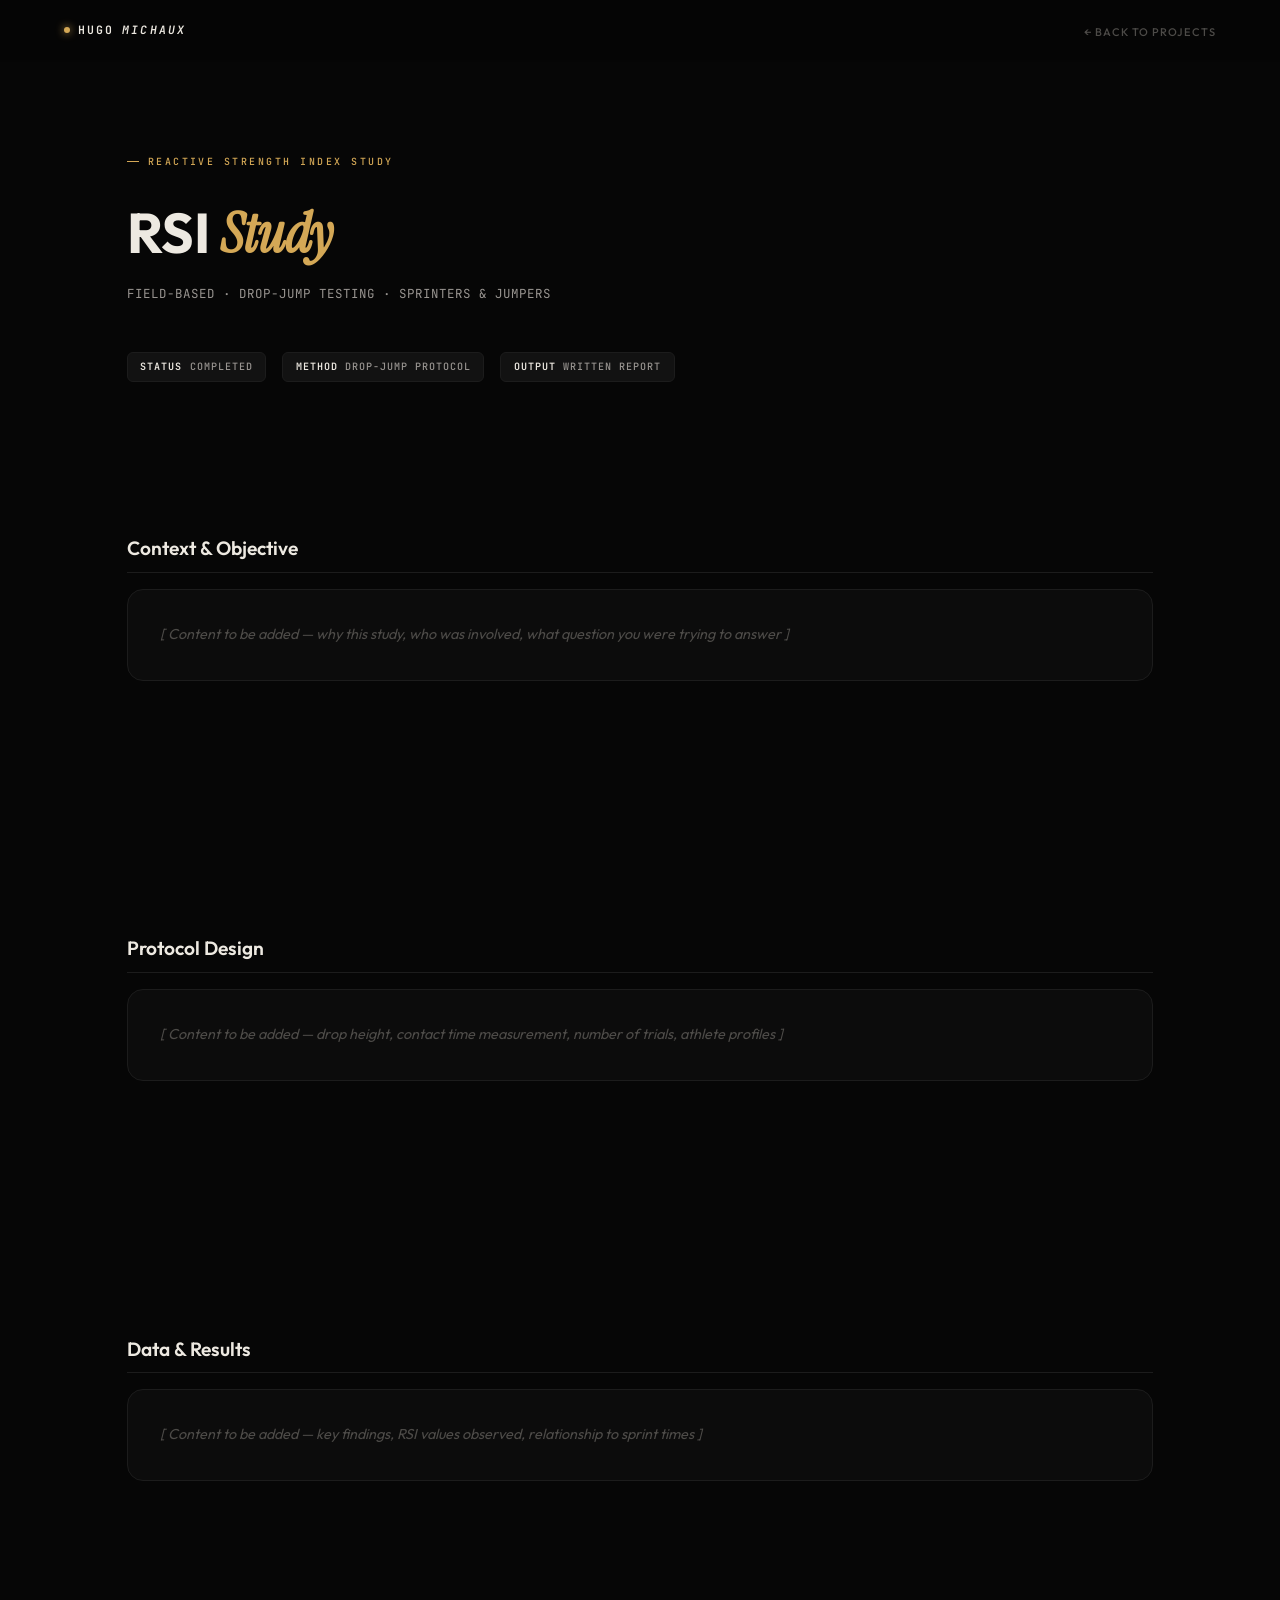
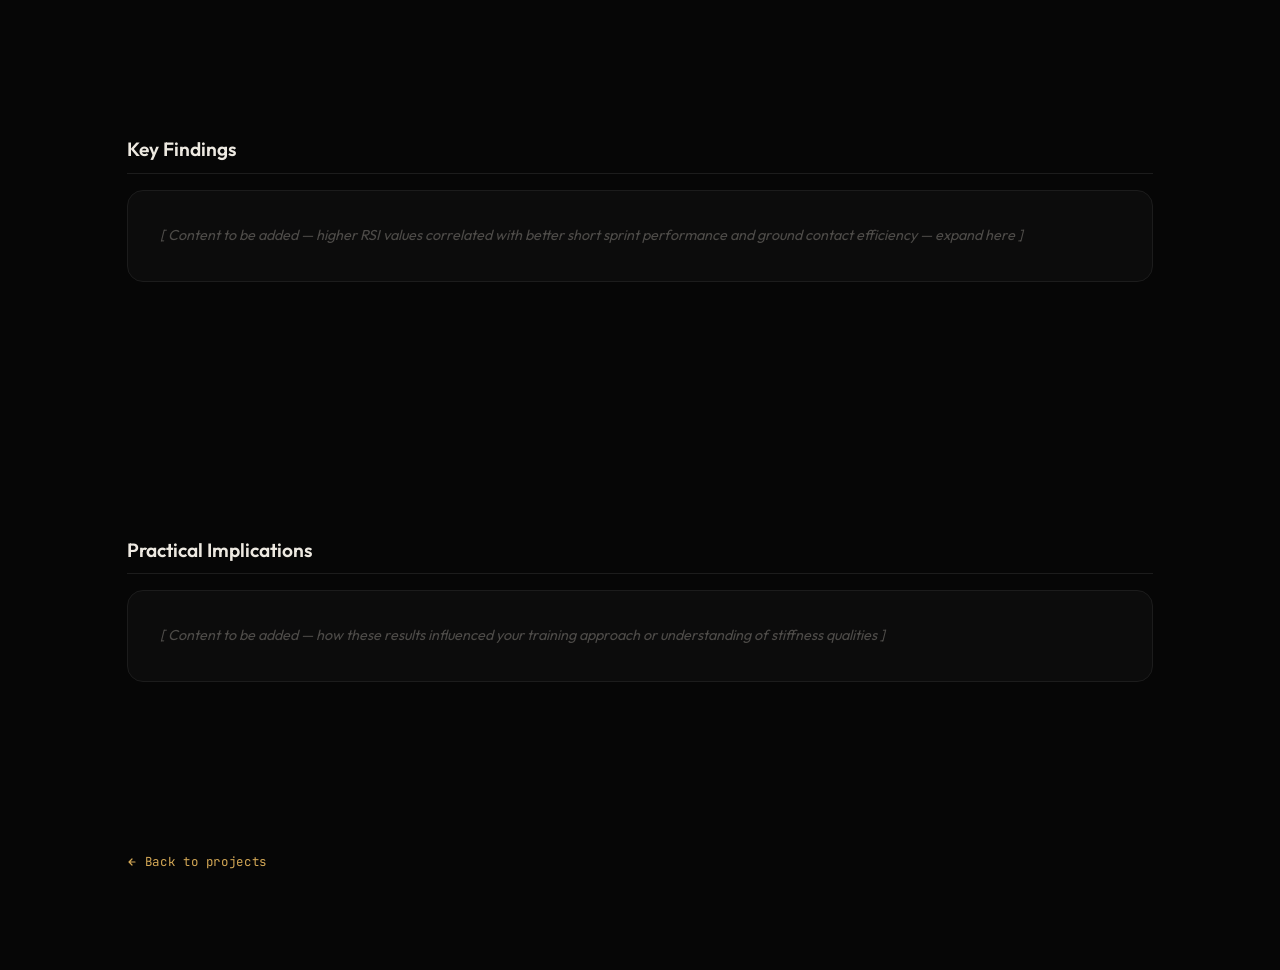
==== project-rsi.html @ 669a466f "Add files via upload" ====
<!DOCTYPE html>
<html lang="en">
<head>
<meta charset="UTF-8"/>
<meta name="viewport" content="width=device-width, initial-scale=1.0"/>
<meta name="description" content="Reactive Strength Index Study — Hugo Michaux. Field-based study of RSI through drop-jump testing across young athletes."/>
<title>Reactive Strength Index Study — Hugo Michaux</title>
<link rel="preconnect" href="https://fonts.googleapis.com"/>
<link rel="preconnect" href="https://fonts.gstatic.com" crossorigin/>
<link href="https://fonts.googleapis.com/css2?family=Outfit:wght@300;400;500;600;700;800&family=JetBrains+Mono:wght@400;500;600&family=Instrument+Serif:ital@0;1&display=swap" rel="stylesheet"/>
<style>
*,*::before,*::after{box-sizing:border-box;margin:0;padding:0}
html{scroll-behavior:smooth}
:root{
  /* Surfaces */
  --bg:#060606;--surface:#0c0c0c;--surface-2:#121212;--surface-3:#181818;
  --border:#1c1c1c;--border-sub:#141414;--border-strong:#262626;
  /* Text */
  --text-1:#ede9e1;--text-2:#989490;--text-3:#4d4b48;--text-4:#2e2d2b;
  /* Signature palette */
  --gold:#d4a856;              /* Primary accent — warmer, more saturated */
  --gold-deep:#b88c3c;          /* Hover / deep */
  --gold-dim:rgba(212,168,86,0.08);
  --gold-border:rgba(212,168,86,0.22);
  --cyan:#5eb8c4;               /* Technical data accent */
  --cyan-dim:rgba(94,184,196,0.09);
  --cyan-border:rgba(94,184,196,0.2);
  /* Tokens */
  --red:#c87070;--green:#8ec87b;
  /* Typography */
  --font-h:'Outfit',system-ui,sans-serif;
  --font-m:'JetBrains Mono','Courier New',monospace;
  --font-s:'Instrument Serif',Georgia,serif;
  /* Radii */
  --r-sm:6px;--r-md:10px;--r-lg:16px;--r-xl:22px;
  --ease:0.22s cubic-bezier(0.4,0,0.2,1);
  --ease-slow:0.4s cubic-bezier(0.4,0,0.2,1);
}
body{background:var(--bg);color:var(--text-1);font-family:var(--font-h);line-height:1.6;overflow-x:hidden;-webkit-font-smoothing:antialiased;text-rendering:optimizeLegibility}
::selection{background:var(--gold-dim);color:var(--gold)}

/* ════════════════════════════════════════
   LOADING OVERLAY — Track lanes progressive fill
   ════════════════════════════════════════ */
#loader{
  position:fixed;inset:0;z-index:10000;background:var(--bg);
  display:grid;place-items:center;
  transition:opacity 0.55s ease,visibility 0.55s ease;
}
#loader.done{opacity:0;visibility:hidden;pointer-events:none}
.ldr-inner{width:min(460px,76vw);text-align:center}
.ldr-brand{
  font-family:var(--font-m);font-size:0.7rem;font-weight:500;
  letter-spacing:0.35em;color:var(--text-3);margin-bottom:2.4rem;
  text-transform:uppercase;
  opacity:0;animation:ldrFadeIn 0.4s 0.1s ease forwards;
}
.ldr-brand em{font-style:normal;color:var(--gold)}
.ldr-lanes{display:flex;flex-direction:column;gap:5px;margin:0 auto;width:100%}
.ldr-lane{
  height:2px;background:var(--surface-2);border-radius:2px;
  position:relative;overflow:hidden;
}
.ldr-lane::after{
  content:'';position:absolute;inset:0;
  background:linear-gradient(90deg,var(--gold-deep) 0%,var(--gold) 60%,var(--cyan) 100%);
  transform:translateX(-100%);
  animation:laneFill 1.55s cubic-bezier(0.22,0.61,0.36,1) forwards;
  box-shadow:0 0 8px rgba(212,168,86,0.35);
}
.ldr-lane:nth-child(1)::after{animation-delay:0ms}
.ldr-lane:nth-child(2)::after{animation-delay:60ms}
.ldr-lane:nth-child(3)::after{animation-delay:120ms}
.ldr-lane:nth-child(4)::after{animation-delay:180ms}
.ldr-lane:nth-child(5)::after{animation-delay:240ms}
.ldr-lane:nth-child(6)::after{animation-delay:300ms}
.ldr-lane:nth-child(7)::after{animation-delay:360ms}
.ldr-lane:nth-child(8)::after{animation-delay:420ms}
@keyframes laneFill{
  0%{transform:translateX(-100%)}
  60%{transform:translateX(-4%)}
  100%{transform:translateX(0)}
}
@keyframes ldrFadeIn{to{opacity:1}}
.ldr-meta{
  display:flex;align-items:center;justify-content:space-between;
  margin-top:1.3rem;font-family:var(--font-m);font-size:0.62rem;
  letter-spacing:0.18em;text-transform:uppercase;color:var(--text-3);
  opacity:0;animation:ldrFadeIn 0.4s 0.25s ease forwards;
}
.ldr-tick{color:var(--gold);font-weight:500}
.ldr-label{display:inline-flex;align-items:center;gap:0.4rem}
.ldr-label::before{content:'';width:4px;height:4px;border-radius:50%;background:var(--cyan);animation:breathe 1.1s ease-in-out infinite}

/* ════════════════════════════════════════
   NAVIGATION
   ════════════════════════════════════════ */
nav{
  position:fixed;top:0;left:0;right:0;z-index:200;height:62px;
  display:flex;align-items:center;justify-content:space-between;
  padding:0 clamp(1rem,5vw,4rem);
  background:rgba(6,6,6,0.78);backdrop-filter:blur(24px) saturate(1.2);
  border-bottom:1px solid transparent;
  transition:border-color var(--ease),background var(--ease);
}
nav.scrolled{border-bottom-color:var(--border);background:rgba(6,6,6,0.92)}
.nav-logo{
  font-family:var(--font-m);font-size:0.72rem;font-weight:600;
  letter-spacing:0.18em;text-transform:uppercase;color:var(--text-1);
  text-decoration:none;display:inline-flex;align-items:center;gap:0.5rem;
}
.nav-logo::before{
  content:'';width:6px;height:6px;border-radius:50%;
  background:var(--gold);box-shadow:0 0 8px var(--gold);
}
.nav-links{display:flex;align-items:center;gap:1.6rem;list-style:none}
.nav-links a{
  font-size:0.69rem;font-weight:500;letter-spacing:0.1em;text-transform:uppercase;
  color:var(--text-3);text-decoration:none;transition:color var(--ease);
  position:relative;padding:0.25rem 0;
}
.nav-links a:hover{color:var(--text-1)}
.nav-links a::after{
  content:'';position:absolute;bottom:0;left:0;right:0;height:1px;
  background:var(--gold);transform:scaleX(0);transform-origin:left;
  transition:transform var(--ease);
}
.nav-links a:hover::after{transform:scaleX(1)}
.nav-cta{
  font-size:0.69rem;font-weight:600;letter-spacing:0.11em;text-transform:uppercase;
  color:var(--gold);border:1px solid var(--gold-border);
  padding:0.42rem 1.05rem;border-radius:var(--r-sm);text-decoration:none;
  transition:background var(--ease),border-color var(--ease),color var(--ease);
  display:inline-flex;align-items:center;gap:0.45rem;
}
.nav-cta:hover{background:var(--gold-dim);border-color:var(--gold);color:var(--gold)}
.nav-cta svg{transition:transform var(--ease)}
.nav-cta:hover svg{transform:translateX(2px)}
.nav-burger{display:none;background:none;border:none;cursor:pointer;color:var(--text-3);padding:0.3rem;line-height:0}

/* ════════════════════════════════════════
   LAYOUT
   ════════════════════════════════════════ */
.wrap{max-width:1180px;margin:0 auto;padding:0 clamp(1.25rem,6vw,5rem)}
section{padding:clamp(4rem,8vw,7.5rem) 0;position:relative}
.s-label{
  display:inline-flex;align-items:center;gap:0.55rem;
  font-family:var(--font-m);font-size:0.62rem;font-weight:500;
  letter-spacing:0.25em;text-transform:uppercase;color:var(--gold);
  margin-bottom:0.65rem;
}
.s-label::before{content:'';width:12px;height:1px;background:var(--gold)}
.s-title{
  font-family:var(--font-h);font-size:clamp(1.85rem,4vw,2.85rem);
  font-weight:600;letter-spacing:-0.03em;line-height:1.04;
  color:var(--text-1);margin-bottom:2.6rem;
}
.s-title em{
  font-family:var(--font-s);font-style:italic;font-weight:400;
  color:var(--gold);letter-spacing:-0.01em;
}
.divider{height:1px;background:var(--border)}
.band{background:var(--surface);border-top:1px solid var(--border);border-bottom:1px solid var(--border)}

/* ════════════════════════════════════════
   REVEAL ON SCROLL
   ════════════════════════════════════════ */
.reveal{opacity:0;transform:translateY(22px);transition:opacity 0.7s cubic-bezier(0.22,0.61,0.36,1),transform 0.7s cubic-bezier(0.22,0.61,0.36,1)}
.reveal.in{opacity:1;transform:translateY(0)}
.d1{transition-delay:0.08s}.d2{transition-delay:0.16s}.d3{transition-delay:0.24s}.d4{transition-delay:0.32s}

/* ════════════════════════════════════════
   HERO
   ════════════════════════════════════════ */
#hero{
  min-height:100dvh;position:relative;display:grid;
  grid-template-columns:1.1fr 0.9fr;align-items:center;gap:3.5rem;
  padding-top:calc(62px + 3.5rem);padding-bottom:4rem;overflow:hidden;
}
#wave-canvas{position:absolute;inset:0;z-index:0;pointer-events:none}
.hero-lanes-bg{
  position:absolute;inset:0;z-index:0;pointer-events:none;
  background-image:repeating-linear-gradient(
    180deg,
    transparent 0 64px,
    rgba(255,255,255,0.012) 64px 65px
  );
  mask-image:linear-gradient(90deg,transparent,#000 40%,#000 60%,transparent);
}
.hero-content{position:relative;z-index:2}
.hero-eyebrow{
  display:inline-flex;align-items:center;gap:0.6rem;
  font-family:var(--font-m);font-size:0.64rem;font-weight:500;
  letter-spacing:0.2em;text-transform:uppercase;color:var(--text-3);
  margin-bottom:1.4rem;
  padding:0.3rem 0.7rem;border:1px solid var(--border);border-radius:999px;
  background:rgba(12,12,12,0.6);backdrop-filter:blur(6px);
}
.flag{
  width:14px;height:10px;display:inline-grid;grid-template-columns:1fr 1fr 1fr;
  overflow:hidden;border-radius:1px;flex-shrink:0;
}
.flag span:nth-child(1){background:#0055A4}
.flag span:nth-child(2){background:#fff}
.flag span:nth-child(3){background:#EF4135}
h1.hero-name{
  font-family:var(--font-h);
  font-size:clamp(3.2rem,9vw,6.6rem);font-weight:700;letter-spacing:-0.05em;
  line-height:0.88;color:var(--text-1);margin-bottom:0.8rem;
}
h1.hero-name .accent{
  color:var(--gold);
  background:linear-gradient(180deg,var(--gold) 0%,var(--gold-deep) 100%);
  -webkit-background-clip:text;background-clip:text;-webkit-text-fill-color:transparent;
}
h1.hero-name .amp{
  font-family:var(--font-s);font-style:italic;font-weight:400;
  color:var(--cyan);letter-spacing:-0.02em;
}
.hero-disc{
  font-family:var(--font-m);font-size:0.82rem;font-weight:500;
  letter-spacing:0.18em;text-transform:uppercase;color:var(--text-2);
  margin-bottom:1.4rem;
}
.hero-disc em{color:var(--gold);font-style:normal;margin:0 0.35em;font-weight:600}
.hero-tagline{
  font-size:clamp(0.92rem,1.7vw,1.02rem);font-weight:300;line-height:1.78;
  color:var(--text-2);max-width:46ch;margin-bottom:1.75rem;
}
.hero-tagline strong{color:var(--text-1);font-weight:500}
.hero-chips{
  display:flex;flex-wrap:wrap;gap:0.45rem;margin-bottom:1.85rem;
}
.chip{
  display:inline-flex;align-items:center;gap:0.45rem;
  font-family:var(--font-m);font-size:0.63rem;font-weight:500;
  letter-spacing:0.1em;text-transform:uppercase;color:var(--text-2);
  padding:0.38rem 0.78rem;border-radius:var(--r-sm);
  background:var(--surface-2);border:1px solid var(--border);
}
.chip strong{color:var(--text-1);font-weight:600}
.chip-live{
  background:var(--gold-dim);border-color:var(--gold-border);color:var(--gold);
}
.chip-live::before{
  content:'';width:5px;height:5px;border-radius:50%;background:var(--gold);
  animation:breathe 2.4s ease-in-out infinite;
  box-shadow:0 0 6px var(--gold);
}
@keyframes breathe{0%,100%{opacity:1;transform:scale(1)}50%{opacity:0.35;transform:scale(0.7)}}
.hero-cta-row{
  display:flex;align-items:center;gap:0.7rem;flex-wrap:wrap;
  margin-top:0.4rem;
}
.hero-cta{
  position:relative;
  display:inline-flex;align-items:center;gap:0.65rem;
  font-size:0.82rem;font-weight:600;letter-spacing:0.04em;
  color:var(--bg);background:var(--gold);
  padding:0.88rem 1.8rem;border-radius:var(--r-sm);text-decoration:none;
  border:1px solid var(--gold);
  transition:background var(--ease),transform var(--ease),box-shadow var(--ease);
  box-shadow:
    0 0 0 1px rgba(212,168,86,0.28),
    0 10px 30px -10px rgba(212,168,86,0.45),
    0 0 0 0 rgba(212,168,86,0);
}
.hero-cta::before{
  content:'';position:absolute;inset:0;border-radius:inherit;pointer-events:none;
  background:linear-gradient(180deg,rgba(255,255,255,0.14) 0%,transparent 50%);
}
.hero-cta:hover{
  background:#e2b460;
  box-shadow:
    0 0 0 1px rgba(212,168,86,0.4),
    0 14px 34px -10px rgba(212,168,86,0.6),
    0 0 24px rgba(212,168,86,0.22);
  transform:translateY(-1px);
}
.hero-cta:active{transform:translateY(0) scale(0.98)}
.hero-cta svg{transition:transform var(--ease);position:relative;z-index:1}
.hero-cta:hover svg{transform:translateX(3px)}
.hero-cta-ghost{
  display:inline-flex;align-items:center;gap:0.5rem;
  font-size:0.78rem;font-weight:500;letter-spacing:0.04em;
  color:var(--text-1);text-decoration:none;
  padding:0.86rem 1.15rem;border-radius:var(--r-sm);
  background:transparent;border:1px solid var(--border-strong);
  transition:color var(--ease),border-color var(--ease),background var(--ease),transform var(--ease);
}
.hero-cta-ghost:hover{
  color:var(--gold);border-color:var(--gold-border);background:var(--gold-dim);
  transform:translateY(-1px);
}
.hero-cta-ghost:active{transform:translateY(0) scale(0.98)}
.hero-cta-ghost svg{transition:transform var(--ease)}
.hero-cta-ghost:hover svg{transform:translateY(2px)}

/* HERO VISUAL — Photo carousel (track / gym / portrait) */
.hero-visual{
  position:relative;z-index:2;height:clamp(360px,56vw,600px);
  border-radius:var(--r-xl);overflow:hidden;
  background:var(--surface);border:1px solid var(--border);
  box-shadow:0 30px 80px -30px rgba(0,0,0,0.6);
}
.hv-slides{position:absolute;inset:0}
.hv-slide{
  position:absolute;inset:0;opacity:0;
  transition:opacity 1.1s ease;
  background-color:var(--surface-2);
  background-size:cover;background-position:center;
}
.hv-slide.on{opacity:1}
.hv-slide::after{
  content:'';position:absolute;inset:0;
  background:linear-gradient(180deg,
    rgba(6,6,6,0.18) 0%,
    rgba(6,6,6,0.1) 35%,
    rgba(6,6,6,0.55) 78%,
    rgba(6,6,6,0.92) 100%
  );
}
/* Placeholder surfaces — replace via inline style or CSS var on .hv-slide */
.hv-slide.ph{
  background-image:
    radial-gradient(ellipse 70% 50% at 30% 40%,rgba(212,168,86,0.12),transparent 70%),
    linear-gradient(135deg,#131313 0%,#0a0a0a 50%,#111 100%);
}
.hv-slide.ph::before{
  content:attr(data-placeholder);position:absolute;top:50%;left:50%;
  transform:translate(-50%,-50%);z-index:1;
  font-family:var(--font-m);font-size:0.62rem;letter-spacing:0.28em;
  text-transform:uppercase;color:var(--text-3);
  padding:0.6rem 1rem;border:1px solid var(--border-strong);border-radius:4px;
  background:rgba(6,6,6,0.55);backdrop-filter:blur(4px);
}
.hv-label{
  position:absolute;left:24px;right:24px;bottom:22px;z-index:3;
  display:flex;align-items:flex-end;justify-content:space-between;gap:1rem;
}
.hv-label-text{
  font-family:var(--font-m);font-size:0.62rem;letter-spacing:0.22em;
  text-transform:uppercase;color:var(--text-2);line-height:1.5;
}
.hv-label-text strong{display:block;color:var(--text-1);font-weight:500;font-size:0.72rem;letter-spacing:0.16em;margin-bottom:0.15rem}
.hv-dots{display:flex;gap:6px;align-items:center}
.hv-dot{
  width:18px;height:2px;border-radius:2px;
  background:rgba(255,255,255,0.2);
  transition:background var(--ease),width var(--ease);
  cursor:pointer;border:none;padding:0;
}
.hv-dot.on{background:var(--gold);width:26px}
.hv-dot:hover{background:rgba(255,255,255,0.45)}
.hv-dot.on:hover{background:var(--gold)}
/* Micro F-v curve — decorative corner element */
.hv-micro{
  position:absolute;top:20px;right:20px;z-index:3;
  width:96px;height:62px;
  padding:8px 10px 6px;border-radius:6px;
  background:rgba(6,6,6,0.55);
  border:1px solid rgba(212,168,86,0.18);
  backdrop-filter:blur(8px);
  pointer-events:none;
}
.hv-micro-lbl{
  font-family:var(--font-m);font-size:0.48rem;letter-spacing:0.2em;
  text-transform:uppercase;color:var(--text-3);margin-bottom:2px;
}
.hv-micro-lbl em{color:var(--gold);font-style:normal}
.hv-micro svg{width:100%;height:36px;display:block}
.hv-corner{
  position:absolute;width:10px;height:10px;border:1px solid rgba(212,168,86,0.35);z-index:3;pointer-events:none;
}
.hv-corner.tl{top:12px;left:12px;border-right:none;border-bottom:none}
.hv-corner.bl{bottom:12px;left:12px;border-right:none;border-top:none}
.hv-corner.br{bottom:12px;right:12px;border-left:none;border-top:none}

/* ════════════════════════════════════════
   SNAPSHOT
   ════════════════════════════════════════ */
.snap-grid{
  display:grid;grid-template-columns:repeat(3,1fr);
  gap:1px;background:var(--border);
  border:1px solid var(--border);border-radius:var(--r-lg);overflow:hidden;
}
@media (max-width:640px){.snap-grid{grid-template-columns:repeat(2,1fr)}}
.snap-cell{
  background:var(--surface);padding:1.35rem 1.15rem;
  transition:background var(--ease);position:relative;
}
.snap-cell:hover{background:var(--surface-2)}
.snap-cell::before{
  content:attr(data-idx);position:absolute;top:0.7rem;right:0.8rem;
  font-family:var(--font-m);font-size:0.54rem;letter-spacing:0.15em;
  color:var(--text-4);font-weight:500;
}
.snap-lbl{
  font-family:var(--font-m);font-size:0.58rem;font-weight:500;
  letter-spacing:0.18em;text-transform:uppercase;color:var(--text-3);
  margin-bottom:0.42rem;
}
.snap-val{
  font-size:0.92rem;font-weight:500;color:var(--text-1);line-height:1.3;
}
.snap-val .alt{color:var(--text-3);font-size:0.78rem;font-weight:400;margin-left:0.35rem}
.snap-sub{font-size:0.68rem;color:var(--text-2);margin-top:0.25rem;font-weight:300}
.badge-on{
  display:inline-flex;align-items:center;gap:0.32rem;
  font-family:var(--font-m);font-size:0.58rem;font-weight:600;letter-spacing:0.1em;
  color:var(--gold);background:var(--gold-dim);
  border:1px solid var(--gold-border);padding:0.16rem 0.55rem;
  border-radius:999px;margin-top:0.3rem;
}
.badge-on::before{content:'';width:4px;height:4px;border-radius:50%;background:var(--gold);animation:breathe 2.8s infinite}

/* ════════════════════════════════════════
   HIGHLIGHT REEL (16:9 placeholder)
   ════════════════════════════════════════ */
#reel{position:relative}
.reel-frame{
  position:relative;width:100%;aspect-ratio:16/9;
  background:var(--surface);border:1px solid var(--border);
  border-radius:var(--r-lg);overflow:hidden;
  display:flex;align-items:center;justify-content:center;
}
.reel-frame::before{
  content:'';position:absolute;inset:0;
  background-image:
    linear-gradient(rgba(255,255,255,0.02) 1px,transparent 1px),
    linear-gradient(90deg,rgba(255,255,255,0.02) 1px,transparent 1px);
  background-size:32px 32px;
  mask-image:radial-gradient(ellipse at center,#000 30%,transparent 80%);
}
.reel-content{position:relative;z-index:2;text-align:center;max-width:380px;padding:2rem}
.reel-play{
  width:72px;height:72px;border-radius:50%;
  border:1px solid var(--gold-border);background:var(--gold-dim);
  display:inline-flex;align-items:center;justify-content:center;margin-bottom:1.25rem;
  position:relative;
}
.reel-play::before{
  content:'';position:absolute;inset:-6px;border-radius:50%;
  border:1px solid var(--gold-border);opacity:0.5;
  animation:reelPulse 3s ease-in-out infinite;
}
@keyframes reelPulse{0%,100%{opacity:0.25;transform:scale(1)}50%{opacity:0.7;transform:scale(1.08)}}
.reel-play svg{color:var(--gold)}
.reel-title{
  font-size:1.1rem;font-weight:500;color:var(--text-1);letter-spacing:-0.01em;
  margin-bottom:0.55rem;
}
.reel-sub{
  font-family:var(--font-m);font-size:0.68rem;letter-spacing:0.15em;
  text-transform:uppercase;color:var(--text-3);line-height:1.7;
}
.reel-sub em{color:var(--gold);font-style:normal}
.reel-meta{
  display:flex;justify-content:space-between;align-items:center;
  margin-top:1.1rem;gap:1rem;font-family:var(--font-m);font-size:0.6rem;
  letter-spacing:0.15em;text-transform:uppercase;color:var(--text-3);
}
.reel-meta strong{color:var(--text-2);font-weight:500}

/* ════════════════════════════════════════
   IDENTITY ORBIT
   ════════════════════════════════════════ */
.orbit-wrap{display:grid;grid-template-columns:1fr 1fr;gap:3.5rem;align-items:center}
.orbit-text{font-size:0.9rem;font-weight:300;line-height:1.8;color:var(--text-2);max-width:42ch;margin-bottom:1.85rem}
.orbit-text strong{color:var(--text-1);font-weight:500}
.orbit-stage{position:relative;width:360px;height:360px;margin:0 auto;flex-shrink:0}
.orbit-ring{position:absolute;top:50%;left:50%;border-radius:50%;border:1px solid rgba(212,168,86,0.06);pointer-events:none}
.orbit-ring-a{width:250px;height:250px;margin:-125px 0 0 -125px}
.orbit-ring-b{width:340px;height:340px;margin:-170px 0 0 -170px;border-style:dashed;border-color:rgba(94,184,196,0.07)}
.orbit-core{position:absolute;top:50%;left:50%;transform:translate(-50%,-50%);z-index:4}
.orbit-core-glow{
  position:absolute;top:50%;left:50%;transform:translate(-50%,-50%);
  width:90px;height:90px;border-radius:50%;
  background:radial-gradient(circle,rgba(212,168,86,0.24),transparent 70%);
  animation:core-pulse 3.4s ease-in-out infinite;
}
@keyframes core-pulse{0%,100%{transform:translate(-50%,-50%) scale(0.9);opacity:0.5}50%{transform:translate(-50%,-50%) scale(1.12);opacity:1}}
.orbit-core-btn{
  width:56px;height:56px;border-radius:50%;
  background:linear-gradient(135deg,var(--gold) 0%,var(--gold-deep) 100%);
  display:flex;align-items:center;justify-content:center;
  box-shadow:0 0 32px rgba(212,168,86,0.28),inset 0 0 12px rgba(0,0,0,0.3);
  position:relative;z-index:1;
}
.orbit-node{position:absolute;top:50%;left:50%;transform:translate(-50%,-50%);cursor:pointer}
.orbit-node-btn{
  width:44px;height:44px;border-radius:50%;background:var(--surface-2);
  border:1.5px solid var(--border);display:flex;align-items:center;justify-content:center;
  transition:all 0.3s ease;position:relative;
}
.orbit-node-btn svg{color:var(--text-3);transition:color 0.3s}
.orbit-node.on .orbit-node-btn{background:var(--gold-dim);border-color:var(--gold-border);box-shadow:0 0 16px rgba(212,168,86,0.22)}
.orbit-node.on .orbit-node-btn svg{color:var(--gold)}
.orbit-node:hover .orbit-node-btn{background:var(--surface-3);border-color:var(--text-3)}
.orbit-node:hover .orbit-node-btn svg{color:var(--text-2)}
.orbit-node-lbl{
  position:absolute;font-family:var(--font-m);font-size:0.56rem;font-weight:600;
  letter-spacing:0.13em;text-transform:uppercase;color:var(--text-3);
  white-space:nowrap;top:50%;transform:translateY(-50%);transition:color 0.3s;
}
.orbit-node.on .orbit-node-lbl{color:var(--gold)}
.orbit-detail-box{margin-top:1.6rem;min-height:110px}
.od-card{
  display:none;background:var(--surface);border:1px solid var(--border);
  border-radius:var(--r-md);padding:1.05rem 1.2rem;animation:od-in 0.3s ease;
}
.od-card.vis{display:block}
@keyframes od-in{from{opacity:0;transform:translateY(8px)}to{opacity:1;transform:translateY(0)}}
.od-name{
  font-size:0.86rem;font-weight:600;color:var(--text-1);margin-bottom:0.3rem;
  display:flex;align-items:center;gap:0.5rem;
}
.od-name::before{content:'';width:5px;height:5px;border-radius:50%;background:var(--gold)}
.od-text{font-size:0.78rem;font-weight:300;line-height:1.68;color:var(--text-2)}

/* ════════════════════════════════════════
   PROSE (Trajectory)
   ════════════════════════════════════════ */
.prose{
  font-size:clamp(0.92rem,1.7vw,1.03rem);font-weight:300;line-height:1.88;
  color:var(--text-2);max-width:68ch;
}
.prose p+p{margin-top:1.15em}
.prose strong{color:var(--text-1);font-weight:500}
.prose em{color:var(--gold);font-style:italic;font-weight:400}
.edit-tag{
  display:inline-flex;align-items:center;gap:0.42rem;
  font-family:var(--font-m);font-size:0.6rem;font-weight:500;letter-spacing:0.13em;
  text-transform:uppercase;color:var(--text-3);
  border:1px dashed var(--border-strong);padding:0.32rem 0.68rem;
  border-radius:var(--r-sm);margin-top:1.6rem;
}

.pillars-row{
  display:grid;grid-template-columns:repeat(auto-fit,minmax(200px,1fr));
  gap:2rem 2.5rem;margin-top:2.8rem;padding-top:2rem;
  border-top:1px solid var(--border);
}
.pillar-item{position:relative;padding-top:0.4rem}
.pillar-item::before{
  content:'';position:absolute;top:-2rem;left:0;width:22px;height:1px;
  background:var(--gold);opacity:0.9;
}
.pillar-item h4{
  font-family:var(--font-h);font-size:0.96rem;font-weight:600;
  color:var(--text-1);letter-spacing:-0.01em;margin-bottom:0.5rem;
}
.pillar-item p{
  font-size:0.76rem;color:var(--text-2);line-height:1.68;font-weight:300;
}
@media(max-width:620px){
  .pillars-row{gap:1.6rem;}
  .pillar-item::before{top:-1.6rem}
}

/* ════════════════════════════════════════
   PRs
   ════════════════════════════════════════ */
.pr-wrap{display:grid;grid-template-columns:1fr 1.35fr;gap:2.8rem;align-items:start}
.pr-sub{
  font-family:var(--font-m);font-size:0.6rem;font-weight:600;letter-spacing:0.18em;
  text-transform:uppercase;color:var(--text-3);margin-bottom:0.8rem;
  display:inline-flex;align-items:center;gap:0.5rem;
}
.pr-sub::before{content:'';width:10px;height:1px;background:var(--gold)}
table.pt{
  width:100%;border-collapse:collapse;border:1px solid var(--border);
  border-radius:var(--r-md);overflow:hidden;margin-bottom:1.9rem;
}
table.pt th{
  font-family:var(--font-m);font-size:0.58rem;font-weight:600;letter-spacing:0.15em;
  text-transform:uppercase;color:var(--text-3);background:var(--surface-2);
  padding:0.72rem 0.9rem;text-align:left;border-bottom:1px solid var(--border);
}
table.pt td{
  font-size:0.8rem;color:var(--text-2);padding:0.72rem 0.9rem;
  border-bottom:1px solid var(--border-sub);font-family:var(--font-m);
}
table.pt tr:last-child td{border-bottom:none}
table.pt td:first-child{color:var(--text-1);font-weight:600;font-family:var(--font-h)}
table.pt tr{transition:background var(--ease)}
table.pt tbody tr:hover{background:var(--surface-2)}
.coming{color:var(--text-3)!important;font-style:italic;font-weight:400}
.chart-box{
  background:var(--surface);border:1px solid var(--border);
  border-radius:var(--r-lg);padding:1.35rem;
}
.chart-hdr{display:flex;align-items:center;justify-content:space-between;margin-bottom:1.15rem}
.chart-ttl{
  font-family:var(--font-m);font-size:0.66rem;font-weight:500;letter-spacing:0.15em;
  text-transform:uppercase;color:var(--text-2);
}
.chart-leg{display:flex;gap:0.85rem}
.cl-item{display:flex;align-items:center;gap:0.32rem;font-family:var(--font-m);font-size:0.6rem;color:var(--text-3)}
.cl-dot{width:7px;height:7px;border-radius:50%}
.chart-note{
  font-family:var(--font-m);font-size:0.6rem;color:var(--text-3);margin-top:0.85rem;
  display:flex;justify-content:space-between;align-items:center;
}
.chart-note em{color:var(--cyan);font-style:normal}

/* ════════════════════════════════════════
   METRICS
   ════════════════════════════════════════ */
.met-grid{
  display:grid;grid-template-columns:repeat(auto-fill,minmax(150px,1fr));
  gap:1px;background:var(--border);border:1px solid var(--border);
  border-radius:var(--r-lg);overflow:hidden;
}
.met-cell{background:var(--surface);padding:1.5rem 1.2rem;position:relative;transition:background var(--ease)}
.met-cell:hover{background:var(--surface-2)}
.met-cell.filled .met-val{color:var(--text-1)}
.met-cell.filled::after{
  content:'';position:absolute;top:0;left:0;right:0;height:1px;
  background:linear-gradient(90deg,transparent,var(--gold),transparent);
  opacity:0.4;
}
.met-val{
  font-family:var(--font-m);font-size:1.65rem;font-weight:500;color:var(--text-3);
  letter-spacing:-0.02em;margin-bottom:0.22rem;line-height:1;
}
.met-alt{
  font-family:var(--font-m);font-size:0.66rem;color:var(--text-3);
  margin-bottom:0.55rem;letter-spacing:0.05em;
}
.met-cell.filled .met-alt{color:var(--cyan)}
.met-lbl{
  font-family:var(--font-m);font-size:0.58rem;font-weight:600;letter-spacing:0.15em;
  text-transform:uppercase;color:var(--text-3);
}
.bld-badge{
  display:inline-flex;align-items:center;gap:0.42rem;
  font-family:var(--font-m);font-size:0.62rem;font-weight:500;letter-spacing:0.1em;
  text-transform:uppercase;color:var(--text-2);border:1px solid var(--border);
  padding:0.32rem 0.72rem;border-radius:999px;margin-bottom:1.75rem;
}
.bld-badge svg{color:var(--gold)}

/* ════════════════════════════════════════
   SHOWROOM
   ════════════════════════════════════════ */
.show-blk{margin-bottom:2.8rem}
.show-blk:last-child{margin-bottom:0}
.show-hdr{display:flex;align-items:center;gap:0.85rem;margin-bottom:1.2rem}
.show-pill{
  font-family:var(--font-m);font-size:0.58rem;font-weight:600;letter-spacing:0.18em;
  text-transform:uppercase;padding:0.28rem 0.72rem;border-radius:999px;
}
.pw{background:rgba(14,30,50,0.5);color:#6da8c8;border:1px solid rgba(109,168,200,0.18)}
.pt2{background:rgba(50,14,14,0.5);color:#c87070;border:1px solid rgba(200,112,112,0.18)}
.show-nm{font-size:1rem;font-weight:500;color:var(--text-1);letter-spacing:-0.01em}
.show-sub{font-family:var(--font-m);font-size:0.62rem;color:var(--text-3);letter-spacing:0.15em;text-transform:uppercase;margin-left:auto}

/* Horizontal scroll showroom */
.show-nav{display:flex;gap:0.4rem;margin-left:0.85rem}
.show-btn{
  width:32px;height:32px;border-radius:50%;border:1px solid var(--border-strong);
  background:var(--surface-2);color:var(--text-2);
  display:flex;align-items:center;justify-content:center;cursor:pointer;
  transition:border-color var(--ease),color var(--ease),background var(--ease),transform var(--ease);
}
.show-btn:hover{border-color:var(--gold-border);color:var(--gold);background:var(--gold-dim)}
.show-btn:active{transform:scale(0.94)}
.show-btn:disabled{opacity:0.3;cursor:default;transform:none}
.show-btn:disabled:hover{border-color:var(--border-strong);color:var(--text-2);background:var(--surface-2)}
.show-scroll{position:relative}
.show-track{
  display:flex;gap:0.9rem;overflow-x:auto;overflow-y:hidden;
  scroll-snap-type:x mandatory;scroll-behavior:smooth;
  padding-bottom:0.4rem;
  scrollbar-width:none;-ms-overflow-style:none;
}
.show-track::-webkit-scrollbar{display:none}
.show-track .vid-card{
  flex:0 0 260px;scroll-snap-align:start;
}
.show-fade{
  position:absolute;top:0;bottom:0.4rem;width:60px;pointer-events:none;
  transition:opacity var(--ease);
}
.show-fade.left{left:0;background:linear-gradient(90deg,var(--surface) 0%,transparent 100%)}
.show-fade.right{right:0;background:linear-gradient(270deg,var(--surface) 0%,transparent 100%)}
.show-fade.hidden{opacity:0}
@media (max-width:640px){
  .show-track .vid-card{flex:0 0 82%}
}

.vid-grid{display:grid;grid-template-columns:repeat(auto-fill,minmax(215px,1fr));gap:0.9rem}
.vid-card{
  background:var(--surface-2);border:1px solid var(--border);
  border-radius:var(--r-md);overflow:hidden;transition:border-color var(--ease),transform var(--ease);
  cursor:pointer;
}
.vid-card:hover{border-color:var(--text-3);transform:translateY(-2px)}
.vid-thumb{width:100%;aspect-ratio:16/9;display:flex;align-items:center;justify-content:center;position:relative}
.vw{background:radial-gradient(ellipse at center,rgba(14,30,50,0.8),rgba(5,12,22,0.95))}
.vt{background:radial-gradient(ellipse at center,rgba(50,14,14,0.8),rgba(18,5,5,0.95))}
.vid-thumb::before{
  content:'';position:absolute;inset:0;
  background-image:linear-gradient(rgba(255,255,255,0.02) 1px,transparent 1px),
                  linear-gradient(90deg,rgba(255,255,255,0.02) 1px,transparent 1px);
  background-size:24px 24px;
}
.play{
  width:34px;height:34px;border-radius:50%;border:1px solid var(--border-strong);
  display:flex;align-items:center;justify-content:center;position:relative;z-index:1;
  background:rgba(0,0,0,0.3);backdrop-filter:blur(8px);
}
.tri{
  width:0;height:0;border-style:solid;border-width:5px 0 5px 8px;
  border-color:transparent transparent transparent var(--text-2);margin-left:2px;
}
.vid-meta{padding:0.72rem 0.9rem}
.vid-nm{font-size:0.74rem;font-weight:400;color:var(--text-2)}
.vid-tag{font-family:var(--font-m);font-size:0.54rem;letter-spacing:0.15em;color:var(--text-3);margin-top:0.22rem;text-transform:uppercase}

/* ════════════════════════════════════════
   SCIENCE (lamp + spotlight cards)
   ════════════════════════════════════════ */
#science{position:relative;overflow:hidden}
.lamp-hood{position:absolute;top:0;left:0;right:0;height:220px;pointer-events:none;overflow:hidden}
.lamp-left,.lamp-right{position:absolute;top:0;width:290px;height:170px;opacity:0.55}
.lamp-left{right:50%;background:conic-gradient(from 68deg at center top,rgba(212,168,86,0.62),transparent,transparent);clip-path:polygon(100% 0,0 100%,100% 100%)}
.lamp-right{left:50%;background:conic-gradient(from 292deg at center top,transparent,transparent,rgba(212,168,86,0.62));clip-path:polygon(0 0,0 100%,100% 100%)}
.lamp-glow{position:absolute;top:0;left:50%;transform:translateX(-50%);width:260px;height:26px;background:rgba(212,168,86,0.16);filter:blur(22px);border-radius:50%}
.lamp-bar{position:absolute;top:26px;left:50%;transform:translateX(-50%);width:320px;height:1px;background:linear-gradient(90deg,transparent,rgba(212,168,86,0.7),transparent)}
.sci-cont{position:relative;z-index:1}
.sci-intro{font-size:0.92rem;font-weight:300;color:var(--text-2);max-width:60ch;margin-bottom:2rem;line-height:1.75}
.sci-intro strong{color:var(--text-1);font-weight:500}

.sci-grid{display:grid;grid-template-columns:repeat(auto-fill,minmax(270px,1fr));gap:1rem}
.sci-card{
  background:var(--surface);border:1px solid var(--border);border-radius:var(--r-lg);
  padding:1.5rem;position:relative;overflow:hidden;cursor:default;
  transition:border-color 0.35s ease,background 0.35s ease,transform var(--ease);
  --mx:50%;--my:0%;
}
.sci-card::before{
  content:'';position:absolute;inset:0;
  background:radial-gradient(280px circle at var(--mx) var(--my),rgba(212,168,86,0.09),transparent 65%);
  opacity:0;transition:opacity 0.4s ease;pointer-events:none;border-radius:inherit;
}
.sci-card::after{
  content:'';position:absolute;top:0;left:0;right:0;height:1px;
  background:linear-gradient(90deg,transparent,var(--gold-border),transparent);
}
.sci-card:hover{border-color:var(--gold-border);transform:translateY(-2px)}
.sci-card:hover::before{opacity:1}
.sci-top{display:flex;align-items:flex-start;justify-content:space-between;gap:0.7rem;margin-bottom:0.85rem}
.sci-icon{
  width:34px;height:34px;border-radius:var(--r-sm);
  background:var(--gold-dim);border:1px solid var(--gold-border);
  display:flex;align-items:center;justify-content:center;flex-shrink:0;
}
.sci-st{
  font-family:var(--font-m);font-size:0.56rem;font-weight:600;letter-spacing:0.13em;
  text-transform:uppercase;padding:0.16rem 0.5rem;border-radius:999px;white-space:nowrap;
}
.st-p{color:var(--cyan);background:var(--cyan-dim);border:1px solid var(--cyan-border)}
.st-q{color:var(--text-3);background:var(--surface-2);border:1px solid var(--border)}
.st-c{color:var(--gold);background:var(--gold-dim);border:1px solid var(--gold-border)}
.sci-title{font-size:0.95rem;font-weight:600;color:var(--text-1);margin-bottom:0.45rem;letter-spacing:-0.01em}
.sci-desc{font-size:0.78rem;font-weight:300;line-height:1.7;color:var(--text-2)}

/* ════════════════════════════════════════
   ACADEMIC
   ════════════════════════════════════════ */
.ac-wrap{display:grid;grid-template-columns:1fr 1fr;gap:2.8rem;align-items:start}
.ac-note{
  font-family:var(--font-m);font-size:0.68rem;color:var(--text-2);
  background:var(--surface-2);border:1px solid var(--border);
  border-left:2px solid var(--gold);
  border-radius:var(--r-sm);padding:0.75rem 1rem;margin-bottom:1.5rem;line-height:1.7;
  letter-spacing:0.02em;
}
.ac-note strong{color:var(--text-1)}
.ac-sub-hdr{
  font-family:var(--font-m);font-size:0.6rem;font-weight:600;letter-spacing:0.18em;
  text-transform:uppercase;color:var(--text-3);margin-bottom:0.7rem;
  display:inline-flex;align-items:center;gap:0.5rem;
}
.ac-sub-hdr::before{content:'';width:10px;height:1px;background:var(--gold)}
.ac-row{display:flex;align-items:center;justify-content:space-between;padding:0.7rem 0;border-bottom:1px solid var(--border-sub)}
.ac-row:last-of-type{border-bottom:none}
.ac-subj{font-size:0.82rem;font-weight:400;color:var(--text-2)}
.ac-subj small{font-family:var(--font-m);font-size:0.6rem;color:var(--text-3);display:block;margin-top:0.1rem;letter-spacing:0.05em}
.ac-res{font-family:var(--font-m);font-size:0.72rem;font-weight:500;color:var(--text-3)}
.ac-foot{font-size:0.72rem;color:var(--text-3);margin-top:1.1rem;font-weight:300;line-height:1.65}
.aside-box{
  background:var(--surface);border:1px solid var(--border);
  border-radius:var(--r-lg);padding:1.5rem;
}
.aside-hdr{
  font-family:var(--font-m);font-size:0.6rem;font-weight:600;letter-spacing:0.18em;
  text-transform:uppercase;color:var(--gold);margin-bottom:0.85rem;
}
.aside-row{padding:0.68rem 0;border-bottom:1px solid var(--border-sub)}
.aside-row:last-child{border-bottom:none}
.aside-lbl{
  font-family:var(--font-m);font-size:0.56rem;font-weight:600;letter-spacing:0.14em;
  text-transform:uppercase;color:var(--text-3);margin-bottom:0.2rem;
}
.aside-val{font-size:0.83rem;color:var(--text-1);font-weight:500}
.aside-sub{font-size:0.7rem;color:var(--text-2);margin-top:0.12rem;font-weight:300}

/* ════════════════════════════════════════
   CONTACT
   ════════════════════════════════════════ */
.ct-wrap{display:grid;grid-template-columns:1fr auto;gap:2.6rem;align-items:end}
.ct-email{
  font-size:clamp(1rem,2.6vw,1.5rem);font-weight:400;color:var(--text-1);
  text-decoration:none;border-bottom:1px solid var(--border);padding-bottom:0.42rem;
  transition:border-color var(--ease),color var(--ease);display:inline-block;
  font-family:var(--font-h);letter-spacing:-0.01em;
}
.ct-email:hover{border-color:var(--gold);color:var(--gold)}
.ct-note{
  font-family:var(--font-m);font-size:0.7rem;font-weight:400;color:var(--text-3);
  margin-top:0.65rem;letter-spacing:0.1em;text-transform:uppercase;
}
.soc-col{display:flex;flex-direction:column;gap:0.65rem;align-items:flex-end}
.soc-link{
  display:flex;align-items:center;gap:0.55rem;
  font-family:var(--font-m);font-size:0.66rem;font-weight:500;letter-spacing:0.13em;
  text-transform:uppercase;color:var(--text-2);text-decoration:none;
  transition:color var(--ease);
}
.soc-link:hover{color:var(--text-1)}
.soc-link.inactive{color:var(--text-4);cursor:default}
.soc-link.inactive:hover{color:var(--text-4)}
.soc-icon{
  width:22px;height:22px;border:1px solid var(--border);border-radius:var(--r-sm);
  display:flex;align-items:center;justify-content:center;
  transition:border-color var(--ease);
}
.soc-link:hover .soc-icon{border-color:var(--gold-border)}
.soc-link.inactive .soc-icon{opacity:0.35}
.soc-handle{color:var(--text-3);font-weight:400;letter-spacing:0.08em;text-transform:none;font-size:0.68rem}
.soc-link:hover .soc-handle{color:var(--text-2)}
.foot-inner{display:flex;align-items:center;justify-content:space-between;padding:1.75rem 0;border-top:1px solid var(--border);gap:2rem;flex-wrap:wrap}
.foot-copy{font-family:var(--font-m);font-size:0.62rem;color:var(--text-3);letter-spacing:0.12em;text-transform:uppercase}
.foot-copy em{color:var(--gold);font-style:normal}
.foot-v{font-family:var(--font-m);font-size:0.6rem;color:var(--text-3);letter-spacing:0.1em}

/* ════════════════════════════════════════
   RESPONSIVE
   ════════════════════════════════════════ */
@media(max-width:860px){
  #hero{grid-template-columns:1fr;min-height:auto;padding-top:calc(62px + 2.5rem);padding-bottom:3.5rem;gap:2rem}
  .hero-visual{height:280px}
  .orbit-wrap{grid-template-columns:1fr}
  .orbit-stage{width:300px;height:300px}
  .orbit-ring-a{width:210px;height:210px;margin:-105px 0 0 -105px}
  .orbit-ring-b{width:282px;height:282px;margin:-141px 0 0 -141px}
  .pr-wrap{grid-template-columns:1fr}
  .ac-wrap{grid-template-columns:1fr}
  .ct-wrap{grid-template-columns:1fr}
  .soc-col{flex-direction:row;align-items:flex-start;flex-wrap:wrap;gap:1rem}
  .nav-links{display:none}
  .nav-links.open{
    display:flex;flex-direction:column;position:fixed;top:62px;left:0;right:0;
    background:var(--surface);border-bottom:1px solid var(--border);
    padding:1.4rem 2rem;gap:1.1rem;z-index:199;
  }
  .nav-burger{display:block}
}
@media(max-width:520px){
  .snap-grid{grid-template-columns:1fr 1fr}
  .met-grid{grid-template-columns:1fr 1fr}
  .pillars{grid-template-columns:1fr 1fr}
  h1.hero-name{font-size:clamp(3rem,14vw,4.5rem)}
  .hv-bignum{font-size:clamp(5rem,20vw,8rem)}
}
</style>
</head>
<body>
<nav id="topnav">
  <a href="hugo-michaux-v3.html" class="nav-logo">Hugo <em>Michaux</em></a>
  <ul class="nav-links" id="navlinks">
    <li><a href="hugo-michaux-v3.html#science">← Back to Projects</a></li>
  </ul>
</nav>

<div style="padding:calc(80px + 4rem) 0 6rem;min-height:100vh;">
<div class="wrap">

  <p class="s-label">Reactive Strength Index Study</p>
  <h1 style="font-family:var(--font-h);font-size:clamp(2rem,5vw,3.5rem);font-weight:700;color:var(--text-1);margin:0.5rem 0 0.3rem;letter-spacing:-0.01em">RSI <em style="font-family:var(--font-s);color:var(--gold);font-style:italic">Study</em></h1>
  <p style="color:var(--text-2);font-family:var(--font-m);font-size:0.78rem;letter-spacing:0.08em;margin-bottom:3rem;">FIELD-BASED · DROP-JUMP TESTING · SPRINTERS &amp; JUMPERS</p>

  <div style="display:flex;flex-wrap:wrap;gap:1rem;margin-bottom:3rem;">
    <span class="chip"><strong>Status</strong> Completed</span>
    <span class="chip"><strong>Method</strong> Drop-jump protocol</span>
    <span class="chip"><strong>Output</strong> Written report</span>
  </div>

  <section style="margin-bottom:3rem;">
    <h2 style="font-family:var(--font-h);font-size:1.2rem;font-weight:600;color:var(--text-1);margin-bottom:1rem;padding-bottom:0.5rem;border-bottom:1px solid var(--border);">Context &amp; Objective</h2>
    <div style="background:var(--surface);border:1px solid var(--border);border-radius:var(--r-lg);padding:2rem;color:var(--text-2);font-size:0.9rem;line-height:1.8;">
      <p style="color:var(--text-3);font-style:italic;">[ Content to be added — why this study, who was involved, what question you were trying to answer ]</p>
    </div>
  </section>

  <section style="margin-bottom:3rem;">
    <h2 style="font-family:var(--font-h);font-size:1.2rem;font-weight:600;color:var(--text-1);margin-bottom:1rem;padding-bottom:0.5rem;border-bottom:1px solid var(--border);">Protocol Design</h2>
    <div style="background:var(--surface);border:1px solid var(--border);border-radius:var(--r-lg);padding:2rem;color:var(--text-2);font-size:0.9rem;line-height:1.8;">
      <p style="color:var(--text-3);font-style:italic;">[ Content to be added — drop height, contact time measurement, number of trials, athlete profiles ]</p>
    </div>
  </section>

  <section style="margin-bottom:3rem;">
    <h2 style="font-family:var(--font-h);font-size:1.2rem;font-weight:600;color:var(--text-1);margin-bottom:1rem;padding-bottom:0.5rem;border-bottom:1px solid var(--border);">Data &amp; Results</h2>
    <div style="background:var(--surface);border:1px solid var(--border);border-radius:var(--r-lg);padding:2rem;color:var(--text-2);font-size:0.9rem;line-height:1.8;">
      <p style="color:var(--text-3);font-style:italic;">[ Content to be added — key findings, RSI values observed, relationship to sprint times ]</p>
    </div>
  </section>

  <section style="margin-bottom:3rem;">
    <h2 style="font-family:var(--font-h);font-size:1.2rem;font-weight:600;color:var(--text-1);margin-bottom:1rem;padding-bottom:0.5rem;border-bottom:1px solid var(--border);">Key Findings</h2>
    <div style="background:var(--surface);border:1px solid var(--border);border-radius:var(--r-lg);padding:2rem;color:var(--text-2);font-size:0.9rem;line-height:1.8;">
      <p style="color:var(--text-3);font-style:italic;">[ Content to be added — higher RSI values correlated with better short sprint performance and ground contact efficiency — expand here ]</p>
    </div>
  </section>

  <section style="margin-bottom:4rem;">
    <h2 style="font-family:var(--font-h);font-size:1.2rem;font-weight:600;color:var(--text-1);margin-bottom:1rem;padding-bottom:0.5rem;border-bottom:1px solid var(--border);">Practical Implications</h2>
    <div style="background:var(--surface);border:1px solid var(--border);border-radius:var(--r-lg);padding:2rem;color:var(--text-2);font-size:0.9rem;line-height:1.8;">
      <p style="color:var(--text-3);font-style:italic;">[ Content to be added — how these results influenced your training approach or understanding of stiffness qualities ]</p>
    </div>
  </section>

  <a href="hugo-michaux-v3.html#science" style="display:inline-flex;align-items:center;gap:0.5rem;color:var(--gold);font-family:var(--font-m);font-size:0.78rem;text-decoration:none;letter-spacing:0.05em;">
    <svg width="10" height="10" viewBox="0 0 10 10" fill="none"><path d="M8 5H2M5 8L2 5l3-3" stroke="currentColor" stroke-width="1.2" stroke-linecap="round" stroke-linejoin="round"/></svg>
    Back to projects
  </a>

</div>
</div>
</body>
</html>
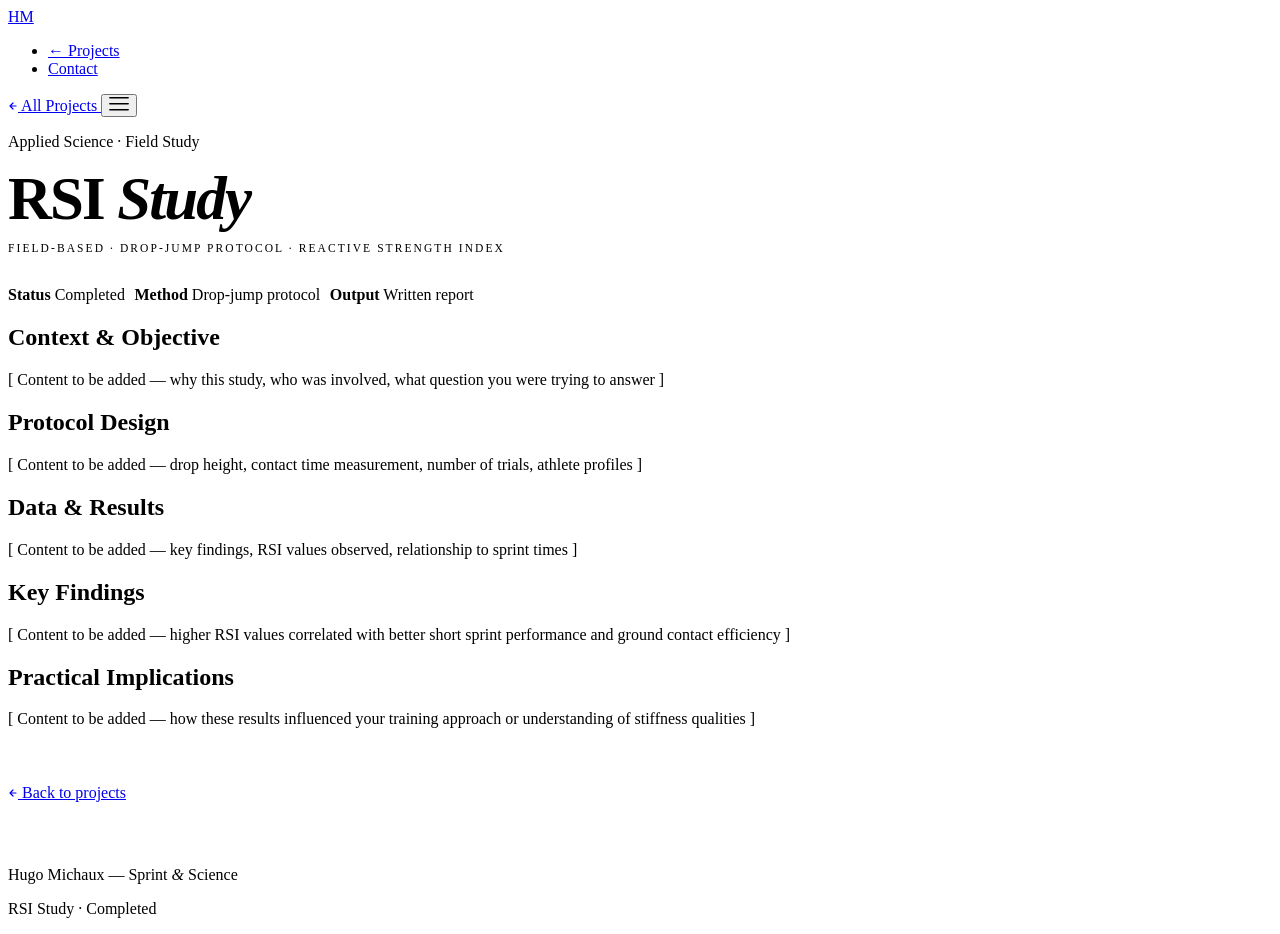
==== commit 08426f02: "Add files via upload" ====
--- a/project-rsi.html
+++ b/project-rsi.html
@@ -3,943 +3,106 @@
 <head>
 <meta charset="UTF-8"/>
 <meta name="viewport" content="width=device-width, initial-scale=1.0"/>
-<meta name="description" content="Reactive Strength Index Study — Hugo Michaux. Field-based study of RSI through drop-jump testing across young athletes."/>
-<title>Reactive Strength Index Study — Hugo Michaux</title>
+<meta name="description" content="Hugo Michaux — Reactive Strength Index Study. Field-based drop-jump protocol."/>
+<title>RSI Study — Hugo Michaux</title>
 <link rel="preconnect" href="https://fonts.googleapis.com"/>
 <link rel="preconnect" href="https://fonts.gstatic.com" crossorigin/>
 <link href="https://fonts.googleapis.com/css2?family=Outfit:wght@300;400;500;600;700;800&family=JetBrains+Mono:wght@400;500;600&family=Instrument+Serif:ital@0;1&display=swap" rel="stylesheet"/>
-<style>
-*,*::before,*::after{box-sizing:border-box;margin:0;padding:0}
-html{scroll-behavior:smooth}
-:root{
-  /* Surfaces */
-  --bg:#060606;--surface:#0c0c0c;--surface-2:#121212;--surface-3:#181818;
-  --border:#1c1c1c;--border-sub:#141414;--border-strong:#262626;
-  /* Text */
-  --text-1:#ede9e1;--text-2:#989490;--text-3:#4d4b48;--text-4:#2e2d2b;
-  /* Signature palette */
-  --gold:#d4a856;              /* Primary accent — warmer, more saturated */
-  --gold-deep:#b88c3c;          /* Hover / deep */
-  --gold-dim:rgba(212,168,86,0.08);
-  --gold-border:rgba(212,168,86,0.22);
-  --cyan:#5eb8c4;               /* Technical data accent */
-  --cyan-dim:rgba(94,184,196,0.09);
-  --cyan-border:rgba(94,184,196,0.2);
-  /* Tokens */
-  --red:#c87070;--green:#8ec87b;
-  /* Typography */
-  --font-h:'Outfit',system-ui,sans-serif;
-  --font-m:'JetBrains Mono','Courier New',monospace;
-  --font-s:'Instrument Serif',Georgia,serif;
-  /* Radii */
-  --r-sm:6px;--r-md:10px;--r-lg:16px;--r-xl:22px;
-  --ease:0.22s cubic-bezier(0.4,0,0.2,1);
-  --ease-slow:0.4s cubic-bezier(0.4,0,0.2,1);
-}
-body{background:var(--bg);color:var(--text-1);font-family:var(--font-h);line-height:1.6;overflow-x:hidden;-webkit-font-smoothing:antialiased;text-rendering:optimizeLegibility}
-::selection{background:var(--gold-dim);color:var(--gold)}
-
-/* ════════════════════════════════════════
-   LOADING OVERLAY — Track lanes progressive fill
-   ════════════════════════════════════════ */
-#loader{
-  position:fixed;inset:0;z-index:10000;background:var(--bg);
-  display:grid;place-items:center;
-  transition:opacity 0.55s ease,visibility 0.55s ease;
-}
-#loader.done{opacity:0;visibility:hidden;pointer-events:none}
-.ldr-inner{width:min(460px,76vw);text-align:center}
-.ldr-brand{
-  font-family:var(--font-m);font-size:0.7rem;font-weight:500;
-  letter-spacing:0.35em;color:var(--text-3);margin-bottom:2.4rem;
-  text-transform:uppercase;
-  opacity:0;animation:ldrFadeIn 0.4s 0.1s ease forwards;
-}
-.ldr-brand em{font-style:normal;color:var(--gold)}
-.ldr-lanes{display:flex;flex-direction:column;gap:5px;margin:0 auto;width:100%}
-.ldr-lane{
-  height:2px;background:var(--surface-2);border-radius:2px;
-  position:relative;overflow:hidden;
-}
-.ldr-lane::after{
-  content:'';position:absolute;inset:0;
-  background:linear-gradient(90deg,var(--gold-deep) 0%,var(--gold) 60%,var(--cyan) 100%);
-  transform:translateX(-100%);
-  animation:laneFill 1.55s cubic-bezier(0.22,0.61,0.36,1) forwards;
-  box-shadow:0 0 8px rgba(212,168,86,0.35);
-}
-.ldr-lane:nth-child(1)::after{animation-delay:0ms}
-.ldr-lane:nth-child(2)::after{animation-delay:60ms}
-.ldr-lane:nth-child(3)::after{animation-delay:120ms}
-.ldr-lane:nth-child(4)::after{animation-delay:180ms}
-.ldr-lane:nth-child(5)::after{animation-delay:240ms}
-.ldr-lane:nth-child(6)::after{animation-delay:300ms}
-.ldr-lane:nth-child(7)::after{animation-delay:360ms}
-.ldr-lane:nth-child(8)::after{animation-delay:420ms}
-@keyframes laneFill{
-  0%{transform:translateX(-100%)}
-  60%{transform:translateX(-4%)}
-  100%{transform:translateX(0)}
-}
-@keyframes ldrFadeIn{to{opacity:1}}
-.ldr-meta{
-  display:flex;align-items:center;justify-content:space-between;
-  margin-top:1.3rem;font-family:var(--font-m);font-size:0.62rem;
-  letter-spacing:0.18em;text-transform:uppercase;color:var(--text-3);
-  opacity:0;animation:ldrFadeIn 0.4s 0.25s ease forwards;
-}
-.ldr-tick{color:var(--gold);font-weight:500}
-.ldr-label{display:inline-flex;align-items:center;gap:0.4rem}
-.ldr-label::before{content:'';width:4px;height:4px;border-radius:50%;background:var(--cyan);animation:breathe 1.1s ease-in-out infinite}
-
-/* ════════════════════════════════════════
-   NAVIGATION
-   ════════════════════════════════════════ */
-nav{
-  position:fixed;top:0;left:0;right:0;z-index:200;height:62px;
-  display:flex;align-items:center;justify-content:space-between;
-  padding:0 clamp(1rem,5vw,4rem);
-  background:rgba(6,6,6,0.78);backdrop-filter:blur(24px) saturate(1.2);
-  border-bottom:1px solid transparent;
-  transition:border-color var(--ease),background var(--ease);
-}
-nav.scrolled{border-bottom-color:var(--border);background:rgba(6,6,6,0.92)}
-.nav-logo{
-  font-family:var(--font-m);font-size:0.72rem;font-weight:600;
-  letter-spacing:0.18em;text-transform:uppercase;color:var(--text-1);
-  text-decoration:none;display:inline-flex;align-items:center;gap:0.5rem;
-}
-.nav-logo::before{
-  content:'';width:6px;height:6px;border-radius:50%;
-  background:var(--gold);box-shadow:0 0 8px var(--gold);
-}
-.nav-links{display:flex;align-items:center;gap:1.6rem;list-style:none}
-.nav-links a{
-  font-size:0.69rem;font-weight:500;letter-spacing:0.1em;text-transform:uppercase;
-  color:var(--text-3);text-decoration:none;transition:color var(--ease);
-  position:relative;padding:0.25rem 0;
-}
-.nav-links a:hover{color:var(--text-1)}
-.nav-links a::after{
-  content:'';position:absolute;bottom:0;left:0;right:0;height:1px;
-  background:var(--gold);transform:scaleX(0);transform-origin:left;
-  transition:transform var(--ease);
-}
-.nav-links a:hover::after{transform:scaleX(1)}
-.nav-cta{
-  font-size:0.69rem;font-weight:600;letter-spacing:0.11em;text-transform:uppercase;
-  color:var(--gold);border:1px solid var(--gold-border);
-  padding:0.42rem 1.05rem;border-radius:var(--r-sm);text-decoration:none;
-  transition:background var(--ease),border-color var(--ease),color var(--ease);
-  display:inline-flex;align-items:center;gap:0.45rem;
-}
-.nav-cta:hover{background:var(--gold-dim);border-color:var(--gold);color:var(--gold)}
-.nav-cta svg{transition:transform var(--ease)}
-.nav-cta:hover svg{transform:translateX(2px)}
-.nav-burger{display:none;background:none;border:none;cursor:pointer;color:var(--text-3);padding:0.3rem;line-height:0}
-
-/* ════════════════════════════════════════
-   LAYOUT
-   ════════════════════════════════════════ */
-.wrap{max-width:1180px;margin:0 auto;padding:0 clamp(1.25rem,6vw,5rem)}
-section{padding:clamp(4rem,8vw,7.5rem) 0;position:relative}
-.s-label{
-  display:inline-flex;align-items:center;gap:0.55rem;
-  font-family:var(--font-m);font-size:0.62rem;font-weight:500;
-  letter-spacing:0.25em;text-transform:uppercase;color:var(--gold);
-  margin-bottom:0.65rem;
-}
-.s-label::before{content:'';width:12px;height:1px;background:var(--gold)}
-.s-title{
-  font-family:var(--font-h);font-size:clamp(1.85rem,4vw,2.85rem);
-  font-weight:600;letter-spacing:-0.03em;line-height:1.04;
-  color:var(--text-1);margin-bottom:2.6rem;
-}
-.s-title em{
-  font-family:var(--font-s);font-style:italic;font-weight:400;
-  color:var(--gold);letter-spacing:-0.01em;
-}
-.divider{height:1px;background:var(--border)}
-.band{background:var(--surface);border-top:1px solid var(--border);border-bottom:1px solid var(--border)}
-
-/* ════════════════════════════════════════
-   REVEAL ON SCROLL
-   ════════════════════════════════════════ */
-.reveal{opacity:0;transform:translateY(22px);transition:opacity 0.7s cubic-bezier(0.22,0.61,0.36,1),transform 0.7s cubic-bezier(0.22,0.61,0.36,1)}
-.reveal.in{opacity:1;transform:translateY(0)}
-.d1{transition-delay:0.08s}.d2{transition-delay:0.16s}.d3{transition-delay:0.24s}.d4{transition-delay:0.32s}
-
-/* ════════════════════════════════════════
-   HERO
-   ════════════════════════════════════════ */
-#hero{
-  min-height:100dvh;position:relative;display:grid;
-  grid-template-columns:1.1fr 0.9fr;align-items:center;gap:3.5rem;
-  padding-top:calc(62px + 3.5rem);padding-bottom:4rem;overflow:hidden;
-}
-#wave-canvas{position:absolute;inset:0;z-index:0;pointer-events:none}
-.hero-lanes-bg{
-  position:absolute;inset:0;z-index:0;pointer-events:none;
-  background-image:repeating-linear-gradient(
-    180deg,
-    transparent 0 64px,
-    rgba(255,255,255,0.012) 64px 65px
-  );
-  mask-image:linear-gradient(90deg,transparent,#000 40%,#000 60%,transparent);
-}
-.hero-content{position:relative;z-index:2}
-.hero-eyebrow{
-  display:inline-flex;align-items:center;gap:0.6rem;
-  font-family:var(--font-m);font-size:0.64rem;font-weight:500;
-  letter-spacing:0.2em;text-transform:uppercase;color:var(--text-3);
-  margin-bottom:1.4rem;
-  padding:0.3rem 0.7rem;border:1px solid var(--border);border-radius:999px;
-  background:rgba(12,12,12,0.6);backdrop-filter:blur(6px);
-}
-.flag{
-  width:14px;height:10px;display:inline-grid;grid-template-columns:1fr 1fr 1fr;
-  overflow:hidden;border-radius:1px;flex-shrink:0;
-}
-.flag span:nth-child(1){background:#0055A4}
-.flag span:nth-child(2){background:#fff}
-.flag span:nth-child(3){background:#EF4135}
-h1.hero-name{
-  font-family:var(--font-h);
-  font-size:clamp(3.2rem,9vw,6.6rem);font-weight:700;letter-spacing:-0.05em;
-  line-height:0.88;color:var(--text-1);margin-bottom:0.8rem;
-}
-h1.hero-name .accent{
-  color:var(--gold);
-  background:linear-gradient(180deg,var(--gold) 0%,var(--gold-deep) 100%);
-  -webkit-background-clip:text;background-clip:text;-webkit-text-fill-color:transparent;
-}
-h1.hero-name .amp{
-  font-family:var(--font-s);font-style:italic;font-weight:400;
-  color:var(--cyan);letter-spacing:-0.02em;
-}
-.hero-disc{
-  font-family:var(--font-m);font-size:0.82rem;font-weight:500;
-  letter-spacing:0.18em;text-transform:uppercase;color:var(--text-2);
-  margin-bottom:1.4rem;
-}
-.hero-disc em{color:var(--gold);font-style:normal;margin:0 0.35em;font-weight:600}
-.hero-tagline{
-  font-size:clamp(0.92rem,1.7vw,1.02rem);font-weight:300;line-height:1.78;
-  color:var(--text-2);max-width:46ch;margin-bottom:1.75rem;
-}
-.hero-tagline strong{color:var(--text-1);font-weight:500}
-.hero-chips{
-  display:flex;flex-wrap:wrap;gap:0.45rem;margin-bottom:1.85rem;
-}
-.chip{
-  display:inline-flex;align-items:center;gap:0.45rem;
-  font-family:var(--font-m);font-size:0.63rem;font-weight:500;
-  letter-spacing:0.1em;text-transform:uppercase;color:var(--text-2);
-  padding:0.38rem 0.78rem;border-radius:var(--r-sm);
-  background:var(--surface-2);border:1px solid var(--border);
-}
-.chip strong{color:var(--text-1);font-weight:600}
-.chip-live{
-  background:var(--gold-dim);border-color:var(--gold-border);color:var(--gold);
-}
-.chip-live::before{
-  content:'';width:5px;height:5px;border-radius:50%;background:var(--gold);
-  animation:breathe 2.4s ease-in-out infinite;
-  box-shadow:0 0 6px var(--gold);
-}
-@keyframes breathe{0%,100%{opacity:1;transform:scale(1)}50%{opacity:0.35;transform:scale(0.7)}}
-.hero-cta-row{
-  display:flex;align-items:center;gap:0.7rem;flex-wrap:wrap;
-  margin-top:0.4rem;
-}
-.hero-cta{
-  position:relative;
-  display:inline-flex;align-items:center;gap:0.65rem;
-  font-size:0.82rem;font-weight:600;letter-spacing:0.04em;
-  color:var(--bg);background:var(--gold);
-  padding:0.88rem 1.8rem;border-radius:var(--r-sm);text-decoration:none;
-  border:1px solid var(--gold);
-  transition:background var(--ease),transform var(--ease),box-shadow var(--ease);
-  box-shadow:
-    0 0 0 1px rgba(212,168,86,0.28),
-    0 10px 30px -10px rgba(212,168,86,0.45),
-    0 0 0 0 rgba(212,168,86,0);
-}
-.hero-cta::before{
-  content:'';position:absolute;inset:0;border-radius:inherit;pointer-events:none;
-  background:linear-gradient(180deg,rgba(255,255,255,0.14) 0%,transparent 50%);
-}
-.hero-cta:hover{
-  background:#e2b460;
-  box-shadow:
-    0 0 0 1px rgba(212,168,86,0.4),
-    0 14px 34px -10px rgba(212,168,86,0.6),
-    0 0 24px rgba(212,168,86,0.22);
-  transform:translateY(-1px);
-}
-.hero-cta:active{transform:translateY(0) scale(0.98)}
-.hero-cta svg{transition:transform var(--ease);position:relative;z-index:1}
-.hero-cta:hover svg{transform:translateX(3px)}
-.hero-cta-ghost{
-  display:inline-flex;align-items:center;gap:0.5rem;
-  font-size:0.78rem;font-weight:500;letter-spacing:0.04em;
-  color:var(--text-1);text-decoration:none;
-  padding:0.86rem 1.15rem;border-radius:var(--r-sm);
-  background:transparent;border:1px solid var(--border-strong);
-  transition:color var(--ease),border-color var(--ease),background var(--ease),transform var(--ease);
-}
-.hero-cta-ghost:hover{
-  color:var(--gold);border-color:var(--gold-border);background:var(--gold-dim);
-  transform:translateY(-1px);
-}
-.hero-cta-ghost:active{transform:translateY(0) scale(0.98)}
-.hero-cta-ghost svg{transition:transform var(--ease)}
-.hero-cta-ghost:hover svg{transform:translateY(2px)}
-
-/* HERO VISUAL — Photo carousel (track / gym / portrait) */
-.hero-visual{
-  position:relative;z-index:2;height:clamp(360px,56vw,600px);
-  border-radius:var(--r-xl);overflow:hidden;
-  background:var(--surface);border:1px solid var(--border);
-  box-shadow:0 30px 80px -30px rgba(0,0,0,0.6);
-}
-.hv-slides{position:absolute;inset:0}
-.hv-slide{
-  position:absolute;inset:0;opacity:0;
-  transition:opacity 1.1s ease;
-  background-color:var(--surface-2);
-  background-size:cover;background-position:center;
-}
-.hv-slide.on{opacity:1}
-.hv-slide::after{
-  content:'';position:absolute;inset:0;
-  background:linear-gradient(180deg,
-    rgba(6,6,6,0.18) 0%,
-    rgba(6,6,6,0.1) 35%,
-    rgba(6,6,6,0.55) 78%,
-    rgba(6,6,6,0.92) 100%
-  );
-}
-/* Placeholder surfaces — replace via inline style or CSS var on .hv-slide */
-.hv-slide.ph{
-  background-image:
-    radial-gradient(ellipse 70% 50% at 30% 40%,rgba(212,168,86,0.12),transparent 70%),
-    linear-gradient(135deg,#131313 0%,#0a0a0a 50%,#111 100%);
-}
-.hv-slide.ph::before{
-  content:attr(data-placeholder);position:absolute;top:50%;left:50%;
-  transform:translate(-50%,-50%);z-index:1;
-  font-family:var(--font-m);font-size:0.62rem;letter-spacing:0.28em;
-  text-transform:uppercase;color:var(--text-3);
-  padding:0.6rem 1rem;border:1px solid var(--border-strong);border-radius:4px;
-  background:rgba(6,6,6,0.55);backdrop-filter:blur(4px);
-}
-.hv-label{
-  position:absolute;left:24px;right:24px;bottom:22px;z-index:3;
-  display:flex;align-items:flex-end;justify-content:space-between;gap:1rem;
-}
-.hv-label-text{
-  font-family:var(--font-m);font-size:0.62rem;letter-spacing:0.22em;
-  text-transform:uppercase;color:var(--text-2);line-height:1.5;
-}
-.hv-label-text strong{display:block;color:var(--text-1);font-weight:500;font-size:0.72rem;letter-spacing:0.16em;margin-bottom:0.15rem}
-.hv-dots{display:flex;gap:6px;align-items:center}
-.hv-dot{
-  width:18px;height:2px;border-radius:2px;
-  background:rgba(255,255,255,0.2);
-  transition:background var(--ease),width var(--ease);
-  cursor:pointer;border:none;padding:0;
-}
-.hv-dot.on{background:var(--gold);width:26px}
-.hv-dot:hover{background:rgba(255,255,255,0.45)}
-.hv-dot.on:hover{background:var(--gold)}
-/* Micro F-v curve — decorative corner element */
-.hv-micro{
-  position:absolute;top:20px;right:20px;z-index:3;
-  width:96px;height:62px;
-  padding:8px 10px 6px;border-radius:6px;
-  background:rgba(6,6,6,0.55);
-  border:1px solid rgba(212,168,86,0.18);
-  backdrop-filter:blur(8px);
-  pointer-events:none;
-}
-.hv-micro-lbl{
-  font-family:var(--font-m);font-size:0.48rem;letter-spacing:0.2em;
-  text-transform:uppercase;color:var(--text-3);margin-bottom:2px;
-}
-.hv-micro-lbl em{color:var(--gold);font-style:normal}
-.hv-micro svg{width:100%;height:36px;display:block}
-.hv-corner{
-  position:absolute;width:10px;height:10px;border:1px solid rgba(212,168,86,0.35);z-index:3;pointer-events:none;
-}
-.hv-corner.tl{top:12px;left:12px;border-right:none;border-bottom:none}
-.hv-corner.bl{bottom:12px;left:12px;border-right:none;border-top:none}
-.hv-corner.br{bottom:12px;right:12px;border-left:none;border-top:none}
-
-/* ════════════════════════════════════════
-   SNAPSHOT
-   ════════════════════════════════════════ */
-.snap-grid{
-  display:grid;grid-template-columns:repeat(3,1fr);
-  gap:1px;background:var(--border);
-  border:1px solid var(--border);border-radius:var(--r-lg);overflow:hidden;
-}
-@media (max-width:640px){.snap-grid{grid-template-columns:repeat(2,1fr)}}
-.snap-cell{
-  background:var(--surface);padding:1.35rem 1.15rem;
-  transition:background var(--ease);position:relative;
-}
-.snap-cell:hover{background:var(--surface-2)}
-.snap-cell::before{
-  content:attr(data-idx);position:absolute;top:0.7rem;right:0.8rem;
-  font-family:var(--font-m);font-size:0.54rem;letter-spacing:0.15em;
-  color:var(--text-4);font-weight:500;
-}
-.snap-lbl{
-  font-family:var(--font-m);font-size:0.58rem;font-weight:500;
-  letter-spacing:0.18em;text-transform:uppercase;color:var(--text-3);
-  margin-bottom:0.42rem;
-}
-.snap-val{
-  font-size:0.92rem;font-weight:500;color:var(--text-1);line-height:1.3;
-}
-.snap-val .alt{color:var(--text-3);font-size:0.78rem;font-weight:400;margin-left:0.35rem}
-.snap-sub{font-size:0.68rem;color:var(--text-2);margin-top:0.25rem;font-weight:300}
-.badge-on{
-  display:inline-flex;align-items:center;gap:0.32rem;
-  font-family:var(--font-m);font-size:0.58rem;font-weight:600;letter-spacing:0.1em;
-  color:var(--gold);background:var(--gold-dim);
-  border:1px solid var(--gold-border);padding:0.16rem 0.55rem;
-  border-radius:999px;margin-top:0.3rem;
-}
-.badge-on::before{content:'';width:4px;height:4px;border-radius:50%;background:var(--gold);animation:breathe 2.8s infinite}
-
-/* ════════════════════════════════════════
-   HIGHLIGHT REEL (16:9 placeholder)
-   ════════════════════════════════════════ */
-#reel{position:relative}
-.reel-frame{
-  position:relative;width:100%;aspect-ratio:16/9;
-  background:var(--surface);border:1px solid var(--border);
-  border-radius:var(--r-lg);overflow:hidden;
-  display:flex;align-items:center;justify-content:center;
-}
-.reel-frame::before{
-  content:'';position:absolute;inset:0;
-  background-image:
-    linear-gradient(rgba(255,255,255,0.02) 1px,transparent 1px),
-    linear-gradient(90deg,rgba(255,255,255,0.02) 1px,transparent 1px);
-  background-size:32px 32px;
-  mask-image:radial-gradient(ellipse at center,#000 30%,transparent 80%);
-}
-.reel-content{position:relative;z-index:2;text-align:center;max-width:380px;padding:2rem}
-.reel-play{
-  width:72px;height:72px;border-radius:50%;
-  border:1px solid var(--gold-border);background:var(--gold-dim);
-  display:inline-flex;align-items:center;justify-content:center;margin-bottom:1.25rem;
-  position:relative;
-}
-.reel-play::before{
-  content:'';position:absolute;inset:-6px;border-radius:50%;
-  border:1px solid var(--gold-border);opacity:0.5;
-  animation:reelPulse 3s ease-in-out infinite;
-}
-@keyframes reelPulse{0%,100%{opacity:0.25;transform:scale(1)}50%{opacity:0.7;transform:scale(1.08)}}
-.reel-play svg{color:var(--gold)}
-.reel-title{
-  font-size:1.1rem;font-weight:500;color:var(--text-1);letter-spacing:-0.01em;
-  margin-bottom:0.55rem;
-}
-.reel-sub{
-  font-family:var(--font-m);font-size:0.68rem;letter-spacing:0.15em;
-  text-transform:uppercase;color:var(--text-3);line-height:1.7;
-}
-.reel-sub em{color:var(--gold);font-style:normal}
-.reel-meta{
-  display:flex;justify-content:space-between;align-items:center;
-  margin-top:1.1rem;gap:1rem;font-family:var(--font-m);font-size:0.6rem;
-  letter-spacing:0.15em;text-transform:uppercase;color:var(--text-3);
-}
-.reel-meta strong{color:var(--text-2);font-weight:500}
-
-/* ════════════════════════════════════════
-   IDENTITY ORBIT
-   ════════════════════════════════════════ */
-.orbit-wrap{display:grid;grid-template-columns:1fr 1fr;gap:3.5rem;align-items:center}
-.orbit-text{font-size:0.9rem;font-weight:300;line-height:1.8;color:var(--text-2);max-width:42ch;margin-bottom:1.85rem}
-.orbit-text strong{color:var(--text-1);font-weight:500}
-.orbit-stage{position:relative;width:360px;height:360px;margin:0 auto;flex-shrink:0}
-.orbit-ring{position:absolute;top:50%;left:50%;border-radius:50%;border:1px solid rgba(212,168,86,0.06);pointer-events:none}
-.orbit-ring-a{width:250px;height:250px;margin:-125px 0 0 -125px}
-.orbit-ring-b{width:340px;height:340px;margin:-170px 0 0 -170px;border-style:dashed;border-color:rgba(94,184,196,0.07)}
-.orbit-core{position:absolute;top:50%;left:50%;transform:translate(-50%,-50%);z-index:4}
-.orbit-core-glow{
-  position:absolute;top:50%;left:50%;transform:translate(-50%,-50%);
-  width:90px;height:90px;border-radius:50%;
-  background:radial-gradient(circle,rgba(212,168,86,0.24),transparent 70%);
-  animation:core-pulse 3.4s ease-in-out infinite;
-}
-@keyframes core-pulse{0%,100%{transform:translate(-50%,-50%) scale(0.9);opacity:0.5}50%{transform:translate(-50%,-50%) scale(1.12);opacity:1}}
-.orbit-core-btn{
-  width:56px;height:56px;border-radius:50%;
-  background:linear-gradient(135deg,var(--gold) 0%,var(--gold-deep) 100%);
-  display:flex;align-items:center;justify-content:center;
-  box-shadow:0 0 32px rgba(212,168,86,0.28),inset 0 0 12px rgba(0,0,0,0.3);
-  position:relative;z-index:1;
-}
-.orbit-node{position:absolute;top:50%;left:50%;transform:translate(-50%,-50%);cursor:pointer}
-.orbit-node-btn{
-  width:44px;height:44px;border-radius:50%;background:var(--surface-2);
-  border:1.5px solid var(--border);display:flex;align-items:center;justify-content:center;
-  transition:all 0.3s ease;position:relative;
-}
-.orbit-node-btn svg{color:var(--text-3);transition:color 0.3s}
-.orbit-node.on .orbit-node-btn{background:var(--gold-dim);border-color:var(--gold-border);box-shadow:0 0 16px rgba(212,168,86,0.22)}
-.orbit-node.on .orbit-node-btn svg{color:var(--gold)}
-.orbit-node:hover .orbit-node-btn{background:var(--surface-3);border-color:var(--text-3)}
-.orbit-node:hover .orbit-node-btn svg{color:var(--text-2)}
-.orbit-node-lbl{
-  position:absolute;font-family:var(--font-m);font-size:0.56rem;font-weight:600;
-  letter-spacing:0.13em;text-transform:uppercase;color:var(--text-3);
-  white-space:nowrap;top:50%;transform:translateY(-50%);transition:color 0.3s;
-}
-.orbit-node.on .orbit-node-lbl{color:var(--gold)}
-.orbit-detail-box{margin-top:1.6rem;min-height:110px}
-.od-card{
-  display:none;background:var(--surface);border:1px solid var(--border);
-  border-radius:var(--r-md);padding:1.05rem 1.2rem;animation:od-in 0.3s ease;
-}
-.od-card.vis{display:block}
-@keyframes od-in{from{opacity:0;transform:translateY(8px)}to{opacity:1;transform:translateY(0)}}
-.od-name{
-  font-size:0.86rem;font-weight:600;color:var(--text-1);margin-bottom:0.3rem;
-  display:flex;align-items:center;gap:0.5rem;
-}
-.od-name::before{content:'';width:5px;height:5px;border-radius:50%;background:var(--gold)}
-.od-text{font-size:0.78rem;font-weight:300;line-height:1.68;color:var(--text-2)}
-
-/* ════════════════════════════════════════
-   PROSE (Trajectory)
-   ════════════════════════════════════════ */
-.prose{
-  font-size:clamp(0.92rem,1.7vw,1.03rem);font-weight:300;line-height:1.88;
-  color:var(--text-2);max-width:68ch;
-}
-.prose p+p{margin-top:1.15em}
-.prose strong{color:var(--text-1);font-weight:500}
-.prose em{color:var(--gold);font-style:italic;font-weight:400}
-.edit-tag{
-  display:inline-flex;align-items:center;gap:0.42rem;
-  font-family:var(--font-m);font-size:0.6rem;font-weight:500;letter-spacing:0.13em;
-  text-transform:uppercase;color:var(--text-3);
-  border:1px dashed var(--border-strong);padding:0.32rem 0.68rem;
-  border-radius:var(--r-sm);margin-top:1.6rem;
-}
-
-.pillars-row{
-  display:grid;grid-template-columns:repeat(auto-fit,minmax(200px,1fr));
-  gap:2rem 2.5rem;margin-top:2.8rem;padding-top:2rem;
-  border-top:1px solid var(--border);
-}
-.pillar-item{position:relative;padding-top:0.4rem}
-.pillar-item::before{
-  content:'';position:absolute;top:-2rem;left:0;width:22px;height:1px;
-  background:var(--gold);opacity:0.9;
-}
-.pillar-item h4{
-  font-family:var(--font-h);font-size:0.96rem;font-weight:600;
-  color:var(--text-1);letter-spacing:-0.01em;margin-bottom:0.5rem;
-}
-.pillar-item p{
-  font-size:0.76rem;color:var(--text-2);line-height:1.68;font-weight:300;
-}
-@media(max-width:620px){
-  .pillars-row{gap:1.6rem;}
-  .pillar-item::before{top:-1.6rem}
-}
-
-/* ════════════════════════════════════════
-   PRs
-   ════════════════════════════════════════ */
-.pr-wrap{display:grid;grid-template-columns:1fr 1.35fr;gap:2.8rem;align-items:start}
-.pr-sub{
-  font-family:var(--font-m);font-size:0.6rem;font-weight:600;letter-spacing:0.18em;
-  text-transform:uppercase;color:var(--text-3);margin-bottom:0.8rem;
-  display:inline-flex;align-items:center;gap:0.5rem;
-}
-.pr-sub::before{content:'';width:10px;height:1px;background:var(--gold)}
-table.pt{
-  width:100%;border-collapse:collapse;border:1px solid var(--border);
-  border-radius:var(--r-md);overflow:hidden;margin-bottom:1.9rem;
-}
-table.pt th{
-  font-family:var(--font-m);font-size:0.58rem;font-weight:600;letter-spacing:0.15em;
-  text-transform:uppercase;color:var(--text-3);background:var(--surface-2);
-  padding:0.72rem 0.9rem;text-align:left;border-bottom:1px solid var(--border);
-}
-table.pt td{
-  font-size:0.8rem;color:var(--text-2);padding:0.72rem 0.9rem;
-  border-bottom:1px solid var(--border-sub);font-family:var(--font-m);
-}
-table.pt tr:last-child td{border-bottom:none}
-table.pt td:first-child{color:var(--text-1);font-weight:600;font-family:var(--font-h)}
-table.pt tr{transition:background var(--ease)}
-table.pt tbody tr:hover{background:var(--surface-2)}
-.coming{color:var(--text-3)!important;font-style:italic;font-weight:400}
-.chart-box{
-  background:var(--surface);border:1px solid var(--border);
-  border-radius:var(--r-lg);padding:1.35rem;
-}
-.chart-hdr{display:flex;align-items:center;justify-content:space-between;margin-bottom:1.15rem}
-.chart-ttl{
-  font-family:var(--font-m);font-size:0.66rem;font-weight:500;letter-spacing:0.15em;
-  text-transform:uppercase;color:var(--text-2);
-}
-.chart-leg{display:flex;gap:0.85rem}
-.cl-item{display:flex;align-items:center;gap:0.32rem;font-family:var(--font-m);font-size:0.6rem;color:var(--text-3)}
-.cl-dot{width:7px;height:7px;border-radius:50%}
-.chart-note{
-  font-family:var(--font-m);font-size:0.6rem;color:var(--text-3);margin-top:0.85rem;
-  display:flex;justify-content:space-between;align-items:center;
-}
-.chart-note em{color:var(--cyan);font-style:normal}
-
-/* ════════════════════════════════════════
-   METRICS
-   ════════════════════════════════════════ */
-.met-grid{
-  display:grid;grid-template-columns:repeat(auto-fill,minmax(150px,1fr));
-  gap:1px;background:var(--border);border:1px solid var(--border);
-  border-radius:var(--r-lg);overflow:hidden;
-}
-.met-cell{background:var(--surface);padding:1.5rem 1.2rem;position:relative;transition:background var(--ease)}
-.met-cell:hover{background:var(--surface-2)}
-.met-cell.filled .met-val{color:var(--text-1)}
-.met-cell.filled::after{
-  content:'';position:absolute;top:0;left:0;right:0;height:1px;
-  background:linear-gradient(90deg,transparent,var(--gold),transparent);
-  opacity:0.4;
-}
-.met-val{
-  font-family:var(--font-m);font-size:1.65rem;font-weight:500;color:var(--text-3);
-  letter-spacing:-0.02em;margin-bottom:0.22rem;line-height:1;
-}
-.met-alt{
-  font-family:var(--font-m);font-size:0.66rem;color:var(--text-3);
-  margin-bottom:0.55rem;letter-spacing:0.05em;
-}
-.met-cell.filled .met-alt{color:var(--cyan)}
-.met-lbl{
-  font-family:var(--font-m);font-size:0.58rem;font-weight:600;letter-spacing:0.15em;
-  text-transform:uppercase;color:var(--text-3);
-}
-.bld-badge{
-  display:inline-flex;align-items:center;gap:0.42rem;
-  font-family:var(--font-m);font-size:0.62rem;font-weight:500;letter-spacing:0.1em;
-  text-transform:uppercase;color:var(--text-2);border:1px solid var(--border);
-  padding:0.32rem 0.72rem;border-radius:999px;margin-bottom:1.75rem;
-}
-.bld-badge svg{color:var(--gold)}
-
-/* ════════════════════════════════════════
-   SHOWROOM
-   ════════════════════════════════════════ */
-.show-blk{margin-bottom:2.8rem}
-.show-blk:last-child{margin-bottom:0}
-.show-hdr{display:flex;align-items:center;gap:0.85rem;margin-bottom:1.2rem}
-.show-pill{
-  font-family:var(--font-m);font-size:0.58rem;font-weight:600;letter-spacing:0.18em;
-  text-transform:uppercase;padding:0.28rem 0.72rem;border-radius:999px;
-}
-.pw{background:rgba(14,30,50,0.5);color:#6da8c8;border:1px solid rgba(109,168,200,0.18)}
-.pt2{background:rgba(50,14,14,0.5);color:#c87070;border:1px solid rgba(200,112,112,0.18)}
-.show-nm{font-size:1rem;font-weight:500;color:var(--text-1);letter-spacing:-0.01em}
-.show-sub{font-family:var(--font-m);font-size:0.62rem;color:var(--text-3);letter-spacing:0.15em;text-transform:uppercase;margin-left:auto}
-
-/* Horizontal scroll showroom */
-.show-nav{display:flex;gap:0.4rem;margin-left:0.85rem}
-.show-btn{
-  width:32px;height:32px;border-radius:50%;border:1px solid var(--border-strong);
-  background:var(--surface-2);color:var(--text-2);
-  display:flex;align-items:center;justify-content:center;cursor:pointer;
-  transition:border-color var(--ease),color var(--ease),background var(--ease),transform var(--ease);
-}
-.show-btn:hover{border-color:var(--gold-border);color:var(--gold);background:var(--gold-dim)}
-.show-btn:active{transform:scale(0.94)}
-.show-btn:disabled{opacity:0.3;cursor:default;transform:none}
-.show-btn:disabled:hover{border-color:var(--border-strong);color:var(--text-2);background:var(--surface-2)}
-.show-scroll{position:relative}
-.show-track{
-  display:flex;gap:0.9rem;overflow-x:auto;overflow-y:hidden;
-  scroll-snap-type:x mandatory;scroll-behavior:smooth;
-  padding-bottom:0.4rem;
-  scrollbar-width:none;-ms-overflow-style:none;
-}
-.show-track::-webkit-scrollbar{display:none}
-.show-track .vid-card{
-  flex:0 0 260px;scroll-snap-align:start;
-}
-.show-fade{
-  position:absolute;top:0;bottom:0.4rem;width:60px;pointer-events:none;
-  transition:opacity var(--ease);
-}
-.show-fade.left{left:0;background:linear-gradient(90deg,var(--surface) 0%,transparent 100%)}
-.show-fade.right{right:0;background:linear-gradient(270deg,var(--surface) 0%,transparent 100%)}
-.show-fade.hidden{opacity:0}
-@media (max-width:640px){
-  .show-track .vid-card{flex:0 0 82%}
-}
-
-.vid-grid{display:grid;grid-template-columns:repeat(auto-fill,minmax(215px,1fr));gap:0.9rem}
-.vid-card{
-  background:var(--surface-2);border:1px solid var(--border);
-  border-radius:var(--r-md);overflow:hidden;transition:border-color var(--ease),transform var(--ease);
-  cursor:pointer;
-}
-.vid-card:hover{border-color:var(--text-3);transform:translateY(-2px)}
-.vid-thumb{width:100%;aspect-ratio:16/9;display:flex;align-items:center;justify-content:center;position:relative}
-.vw{background:radial-gradient(ellipse at center,rgba(14,30,50,0.8),rgba(5,12,22,0.95))}
-.vt{background:radial-gradient(ellipse at center,rgba(50,14,14,0.8),rgba(18,5,5,0.95))}
-.vid-thumb::before{
-  content:'';position:absolute;inset:0;
-  background-image:linear-gradient(rgba(255,255,255,0.02) 1px,transparent 1px),
-                  linear-gradient(90deg,rgba(255,255,255,0.02) 1px,transparent 1px);
-  background-size:24px 24px;
-}
-.play{
-  width:34px;height:34px;border-radius:50%;border:1px solid var(--border-strong);
-  display:flex;align-items:center;justify-content:center;position:relative;z-index:1;
-  background:rgba(0,0,0,0.3);backdrop-filter:blur(8px);
-}
-.tri{
-  width:0;height:0;border-style:solid;border-width:5px 0 5px 8px;
-  border-color:transparent transparent transparent var(--text-2);margin-left:2px;
-}
-.vid-meta{padding:0.72rem 0.9rem}
-.vid-nm{font-size:0.74rem;font-weight:400;color:var(--text-2)}
-.vid-tag{font-family:var(--font-m);font-size:0.54rem;letter-spacing:0.15em;color:var(--text-3);margin-top:0.22rem;text-transform:uppercase}
-
-/* ════════════════════════════════════════
-   SCIENCE (lamp + spotlight cards)
-   ════════════════════════════════════════ */
-#science{position:relative;overflow:hidden}
-.lamp-hood{position:absolute;top:0;left:0;right:0;height:220px;pointer-events:none;overflow:hidden}
-.lamp-left,.lamp-right{position:absolute;top:0;width:290px;height:170px;opacity:0.55}
-.lamp-left{right:50%;background:conic-gradient(from 68deg at center top,rgba(212,168,86,0.62),transparent,transparent);clip-path:polygon(100% 0,0 100%,100% 100%)}
-.lamp-right{left:50%;background:conic-gradient(from 292deg at center top,transparent,transparent,rgba(212,168,86,0.62));clip-path:polygon(0 0,0 100%,100% 100%)}
-.lamp-glow{position:absolute;top:0;left:50%;transform:translateX(-50%);width:260px;height:26px;background:rgba(212,168,86,0.16);filter:blur(22px);border-radius:50%}
-.lamp-bar{position:absolute;top:26px;left:50%;transform:translateX(-50%);width:320px;height:1px;background:linear-gradient(90deg,transparent,rgba(212,168,86,0.7),transparent)}
-.sci-cont{position:relative;z-index:1}
-.sci-intro{font-size:0.92rem;font-weight:300;color:var(--text-2);max-width:60ch;margin-bottom:2rem;line-height:1.75}
-.sci-intro strong{color:var(--text-1);font-weight:500}
-
-.sci-grid{display:grid;grid-template-columns:repeat(auto-fill,minmax(270px,1fr));gap:1rem}
-.sci-card{
-  background:var(--surface);border:1px solid var(--border);border-radius:var(--r-lg);
-  padding:1.5rem;position:relative;overflow:hidden;cursor:default;
-  transition:border-color 0.35s ease,background 0.35s ease,transform var(--ease);
-  --mx:50%;--my:0%;
-}
-.sci-card::before{
-  content:'';position:absolute;inset:0;
-  background:radial-gradient(280px circle at var(--mx) var(--my),rgba(212,168,86,0.09),transparent 65%);
-  opacity:0;transition:opacity 0.4s ease;pointer-events:none;border-radius:inherit;
-}
-.sci-card::after{
-  content:'';position:absolute;top:0;left:0;right:0;height:1px;
-  background:linear-gradient(90deg,transparent,var(--gold-border),transparent);
-}
-.sci-card:hover{border-color:var(--gold-border);transform:translateY(-2px)}
-.sci-card:hover::before{opacity:1}
-.sci-top{display:flex;align-items:flex-start;justify-content:space-between;gap:0.7rem;margin-bottom:0.85rem}
-.sci-icon{
-  width:34px;height:34px;border-radius:var(--r-sm);
-  background:var(--gold-dim);border:1px solid var(--gold-border);
-  display:flex;align-items:center;justify-content:center;flex-shrink:0;
-}
-.sci-st{
-  font-family:var(--font-m);font-size:0.56rem;font-weight:600;letter-spacing:0.13em;
-  text-transform:uppercase;padding:0.16rem 0.5rem;border-radius:999px;white-space:nowrap;
-}
-.st-p{color:var(--cyan);background:var(--cyan-dim);border:1px solid var(--cyan-border)}
-.st-q{color:var(--text-3);background:var(--surface-2);border:1px solid var(--border)}
-.st-c{color:var(--gold);background:var(--gold-dim);border:1px solid var(--gold-border)}
-.sci-title{font-size:0.95rem;font-weight:600;color:var(--text-1);margin-bottom:0.45rem;letter-spacing:-0.01em}
-.sci-desc{font-size:0.78rem;font-weight:300;line-height:1.7;color:var(--text-2)}
-
-/* ════════════════════════════════════════
-   ACADEMIC
-   ════════════════════════════════════════ */
-.ac-wrap{display:grid;grid-template-columns:1fr 1fr;gap:2.8rem;align-items:start}
-.ac-note{
-  font-family:var(--font-m);font-size:0.68rem;color:var(--text-2);
-  background:var(--surface-2);border:1px solid var(--border);
-  border-left:2px solid var(--gold);
-  border-radius:var(--r-sm);padding:0.75rem 1rem;margin-bottom:1.5rem;line-height:1.7;
-  letter-spacing:0.02em;
-}
-.ac-note strong{color:var(--text-1)}
-.ac-sub-hdr{
-  font-family:var(--font-m);font-size:0.6rem;font-weight:600;letter-spacing:0.18em;
-  text-transform:uppercase;color:var(--text-3);margin-bottom:0.7rem;
-  display:inline-flex;align-items:center;gap:0.5rem;
-}
-.ac-sub-hdr::before{content:'';width:10px;height:1px;background:var(--gold)}
-.ac-row{display:flex;align-items:center;justify-content:space-between;padding:0.7rem 0;border-bottom:1px solid var(--border-sub)}
-.ac-row:last-of-type{border-bottom:none}
-.ac-subj{font-size:0.82rem;font-weight:400;color:var(--text-2)}
-.ac-subj small{font-family:var(--font-m);font-size:0.6rem;color:var(--text-3);display:block;margin-top:0.1rem;letter-spacing:0.05em}
-.ac-res{font-family:var(--font-m);font-size:0.72rem;font-weight:500;color:var(--text-3)}
-.ac-foot{font-size:0.72rem;color:var(--text-3);margin-top:1.1rem;font-weight:300;line-height:1.65}
-.aside-box{
-  background:var(--surface);border:1px solid var(--border);
-  border-radius:var(--r-lg);padding:1.5rem;
-}
-.aside-hdr{
-  font-family:var(--font-m);font-size:0.6rem;font-weight:600;letter-spacing:0.18em;
-  text-transform:uppercase;color:var(--gold);margin-bottom:0.85rem;
-}
-.aside-row{padding:0.68rem 0;border-bottom:1px solid var(--border-sub)}
-.aside-row:last-child{border-bottom:none}
-.aside-lbl{
-  font-family:var(--font-m);font-size:0.56rem;font-weight:600;letter-spacing:0.14em;
-  text-transform:uppercase;color:var(--text-3);margin-bottom:0.2rem;
-}
-.aside-val{font-size:0.83rem;color:var(--text-1);font-weight:500}
-.aside-sub{font-size:0.7rem;color:var(--text-2);margin-top:0.12rem;font-weight:300}
-
-/* ════════════════════════════════════════
-   CONTACT
-   ════════════════════════════════════════ */
-.ct-wrap{display:grid;grid-template-columns:1fr auto;gap:2.6rem;align-items:end}
-.ct-email{
-  font-size:clamp(1rem,2.6vw,1.5rem);font-weight:400;color:var(--text-1);
-  text-decoration:none;border-bottom:1px solid var(--border);padding-bottom:0.42rem;
-  transition:border-color var(--ease),color var(--ease);display:inline-block;
-  font-family:var(--font-h);letter-spacing:-0.01em;
-}
-.ct-email:hover{border-color:var(--gold);color:var(--gold)}
-.ct-note{
-  font-family:var(--font-m);font-size:0.7rem;font-weight:400;color:var(--text-3);
-  margin-top:0.65rem;letter-spacing:0.1em;text-transform:uppercase;
-}
-.soc-col{display:flex;flex-direction:column;gap:0.65rem;align-items:flex-end}
-.soc-link{
-  display:flex;align-items:center;gap:0.55rem;
-  font-family:var(--font-m);font-size:0.66rem;font-weight:500;letter-spacing:0.13em;
-  text-transform:uppercase;color:var(--text-2);text-decoration:none;
-  transition:color var(--ease);
-}
-.soc-link:hover{color:var(--text-1)}
-.soc-link.inactive{color:var(--text-4);cursor:default}
-.soc-link.inactive:hover{color:var(--text-4)}
-.soc-icon{
-  width:22px;height:22px;border:1px solid var(--border);border-radius:var(--r-sm);
-  display:flex;align-items:center;justify-content:center;
-  transition:border-color var(--ease);
-}
-.soc-link:hover .soc-icon{border-color:var(--gold-border)}
-.soc-link.inactive .soc-icon{opacity:0.35}
-.soc-handle{color:var(--text-3);font-weight:400;letter-spacing:0.08em;text-transform:none;font-size:0.68rem}
-.soc-link:hover .soc-handle{color:var(--text-2)}
-.foot-inner{display:flex;align-items:center;justify-content:space-between;padding:1.75rem 0;border-top:1px solid var(--border);gap:2rem;flex-wrap:wrap}
-.foot-copy{font-family:var(--font-m);font-size:0.62rem;color:var(--text-3);letter-spacing:0.12em;text-transform:uppercase}
-.foot-copy em{color:var(--gold);font-style:normal}
-.foot-v{font-family:var(--font-m);font-size:0.6rem;color:var(--text-3);letter-spacing:0.1em}
-
-/* ════════════════════════════════════════
-   RESPONSIVE
-   ════════════════════════════════════════ */
-@media(max-width:860px){
-  #hero{grid-template-columns:1fr;min-height:auto;padding-top:calc(62px + 2.5rem);padding-bottom:3.5rem;gap:2rem}
-  .hero-visual{height:280px}
-  .orbit-wrap{grid-template-columns:1fr}
-  .orbit-stage{width:300px;height:300px}
-  .orbit-ring-a{width:210px;height:210px;margin:-105px 0 0 -105px}
-  .orbit-ring-b{width:282px;height:282px;margin:-141px 0 0 -141px}
-  .pr-wrap{grid-template-columns:1fr}
-  .ac-wrap{grid-template-columns:1fr}
-  .ct-wrap{grid-template-columns:1fr}
-  .soc-col{flex-direction:row;align-items:flex-start;flex-wrap:wrap;gap:1rem}
-  .nav-links{display:none}
-  .nav-links.open{
-    display:flex;flex-direction:column;position:fixed;top:62px;left:0;right:0;
-    background:var(--surface);border-bottom:1px solid var(--border);
-    padding:1.4rem 2rem;gap:1.1rem;z-index:199;
-  }
-  .nav-burger{display:block}
-}
-@media(max-width:520px){
-  .snap-grid{grid-template-columns:1fr 1fr}
-  .met-grid{grid-template-columns:1fr 1fr}
-  .pillars{grid-template-columns:1fr 1fr}
-  h1.hero-name{font-size:clamp(3rem,14vw,4.5rem)}
-  .hv-bignum{font-size:clamp(5rem,20vw,8rem)}
-}
-</style>
+<link rel="stylesheet" href="style.css"/>
 </head>
 <body>
+
 <nav id="topnav">
-  <a href="hugo-michaux-v3.html" class="nav-logo">Hugo <em>Michaux</em></a>
+  <a href="index.html" class="nav-logo">HM</a>
   <ul class="nav-links" id="navlinks">
-    <li><a href="hugo-michaux-v3.html#science">← Back to Projects</a></li>
+    <li><a href="index.html#science">← Projects</a></li>
+    <li><a href="index.html#contact">Contact</a></li>
   </ul>
+  <a href="index.html#science" class="nav-cta">
+    <svg width="10" height="10" viewBox="0 0 10 10" fill="none"><path d="M8 5H2M5 8L2 5l3-3" stroke="currentColor" stroke-width="1.2" stroke-linecap="round" stroke-linejoin="round"/></svg>
+    All Projects
+  </a>
+  <button class="nav-burger" id="burger" aria-label="Menu">
+    <svg width="20" height="14" viewBox="0 0 20 14" fill="none"><rect y="0" width="20" height="1.5" rx="1" fill="currentColor"/><rect y="6" width="20" height="1.5" rx="1" fill="currentColor"/><rect y="12" width="20" height="1.5" rx="1" fill="currentColor"/></svg>
+  </button>
 </nav>
 
-<div style="padding:calc(80px + 4rem) 0 6rem;min-height:100vh;">
+<div class="subpage-wrap">
 <div class="wrap">
 
-  <p class="s-label">Reactive Strength Index Study</p>
-  <h1 style="font-family:var(--font-h);font-size:clamp(2rem,5vw,3.5rem);font-weight:700;color:var(--text-1);margin:0.5rem 0 0.3rem;letter-spacing:-0.01em">RSI <em style="font-family:var(--font-s);color:var(--gold);font-style:italic">Study</em></h1>
-  <p style="color:var(--text-2);font-family:var(--font-m);font-size:0.78rem;letter-spacing:0.08em;margin-bottom:3rem;">FIELD-BASED · DROP-JUMP TESTING · SPRINTERS &amp; JUMPERS</p>
-
-  <div style="display:flex;flex-wrap:wrap;gap:1rem;margin-bottom:3rem;">
-    <span class="chip"><strong>Status</strong> Completed</span>
-    <span class="chip"><strong>Method</strong> Drop-jump protocol</span>
-    <span class="chip"><strong>Output</strong> Written report</span>
+  <div class="subpage-header reveal">
+    <p class="s-label">Applied Science · Field Study</p>
+    <h1 style="font-family:var(--font-h);font-size:clamp(2rem,5.5vw,3.8rem);font-weight:700;color:var(--text-1);margin:0.5rem 0 0.4rem;letter-spacing:-0.03em;line-height:1.05">
+      RSI <em style="font-family:var(--font-s);color:var(--gold);font-style:italic">Study</em>
+    </h1>
+    <p style="color:var(--text-2);font-family:var(--font-m);font-size:0.72rem;letter-spacing:0.18em;text-transform:uppercase;margin-bottom:2rem">
+      Field-Based · Drop-Jump Protocol · Reactive Strength Index
+    </p>
+    <div style="display:flex;flex-wrap:wrap;gap:0.6rem">
+      <span class="chip"><strong>Status</strong> Completed</span>
+      <span class="chip"><strong>Method</strong> Drop-jump protocol</span>
+      <span class="chip"><strong>Output</strong> Written report</span>
+    </div>
   </div>
 
-  <section style="margin-bottom:3rem;">
-    <h2 style="font-family:var(--font-h);font-size:1.2rem;font-weight:600;color:var(--text-1);margin-bottom:1rem;padding-bottom:0.5rem;border-bottom:1px solid var(--border);">Context &amp; Objective</h2>
-    <div style="background:var(--surface);border:1px solid var(--border);border-radius:var(--r-lg);padding:2rem;color:var(--text-2);font-size:0.9rem;line-height:1.8;">
-      <p style="color:var(--text-3);font-style:italic;">[ Content to be added — why this study, who was involved, what question you were trying to answer ]</p>
+  <div class="subpage-section reveal d1">
+    <h2>Context &amp; Objective</h2>
+    <div class="subpage-body">
+      <p class="subpage-placeholder">[ Content to be added — why this study, who was involved, what question you were trying to answer ]</p>
     </div>
-  </section>
+  </div>
 
-  <section style="margin-bottom:3rem;">
-    <h2 style="font-family:var(--font-h);font-size:1.2rem;font-weight:600;color:var(--text-1);margin-bottom:1rem;padding-bottom:0.5rem;border-bottom:1px solid var(--border);">Protocol Design</h2>
-    <div style="background:var(--surface);border:1px solid var(--border);border-radius:var(--r-lg);padding:2rem;color:var(--text-2);font-size:0.9rem;line-height:1.8;">
-      <p style="color:var(--text-3);font-style:italic;">[ Content to be added — drop height, contact time measurement, number of trials, athlete profiles ]</p>
+  <div class="subpage-section reveal d2">
+    <h2>Protocol Design</h2>
+    <div class="subpage-body">
+      <p class="subpage-placeholder">[ Content to be added — drop height, contact time measurement, number of trials, athlete profiles ]</p>
     </div>
-  </section>
+  </div>
 
-  <section style="margin-bottom:3rem;">
-    <h2 style="font-family:var(--font-h);font-size:1.2rem;font-weight:600;color:var(--text-1);margin-bottom:1rem;padding-bottom:0.5rem;border-bottom:1px solid var(--border);">Data &amp; Results</h2>
-    <div style="background:var(--surface);border:1px solid var(--border);border-radius:var(--r-lg);padding:2rem;color:var(--text-2);font-size:0.9rem;line-height:1.8;">
-      <p style="color:var(--text-3);font-style:italic;">[ Content to be added — key findings, RSI values observed, relationship to sprint times ]</p>
+  <div class="subpage-section reveal d1">
+    <h2>Data &amp; Results</h2>
+    <div class="subpage-body">
+      <p class="subpage-placeholder">[ Content to be added — key findings, RSI values observed, relationship to sprint times ]</p>
     </div>
-  </section>
+  </div>
 
-  <section style="margin-bottom:3rem;">
-    <h2 style="font-family:var(--font-h);font-size:1.2rem;font-weight:600;color:var(--text-1);margin-bottom:1rem;padding-bottom:0.5rem;border-bottom:1px solid var(--border);">Key Findings</h2>
-    <div style="background:var(--surface);border:1px solid var(--border);border-radius:var(--r-lg);padding:2rem;color:var(--text-2);font-size:0.9rem;line-height:1.8;">
-      <p style="color:var(--text-3);font-style:italic;">[ Content to be added — higher RSI values correlated with better short sprint performance and ground contact efficiency — expand here ]</p>
+  <div class="subpage-section reveal d2">
+    <h2>Key Findings</h2>
+    <div class="subpage-body">
+      <p class="subpage-placeholder">[ Content to be added — higher RSI values correlated with better short sprint performance and ground contact efficiency ]</p>
     </div>
-  </section>
+  </div>
 
-  <section style="margin-bottom:4rem;">
-    <h2 style="font-family:var(--font-h);font-size:1.2rem;font-weight:600;color:var(--text-1);margin-bottom:1rem;padding-bottom:0.5rem;border-bottom:1px solid var(--border);">Practical Implications</h2>
-    <div style="background:var(--surface);border:1px solid var(--border);border-radius:var(--r-lg);padding:2rem;color:var(--text-2);font-size:0.9rem;line-height:1.8;">
-      <p style="color:var(--text-3);font-style:italic;">[ Content to be added — how these results influenced your training approach or understanding of stiffness qualities ]</p>
+  <div class="subpage-section reveal d1" style="margin-bottom:3.5rem">
+    <h2>Practical Implications</h2>
+    <div class="subpage-body">
+      <p class="subpage-placeholder">[ Content to be added — how these results influenced your training approach or understanding of stiffness qualities ]</p>
     </div>
-  </section>
+  </div>
 
-  <a href="hugo-michaux-v3.html#science" style="display:inline-flex;align-items:center;gap:0.5rem;color:var(--gold);font-family:var(--font-m);font-size:0.78rem;text-decoration:none;letter-spacing:0.05em;">
+  <a href="index.html#science" class="back-link reveal">
     <svg width="10" height="10" viewBox="0 0 10 10" fill="none"><path d="M8 5H2M5 8L2 5l3-3" stroke="currentColor" stroke-width="1.2" stroke-linecap="round" stroke-linejoin="round"/></svg>
     Back to projects
   </a>
 
+  <div class="foot-inner" style="margin-top:4rem">
+    <p class="foot-copy">Hugo Michaux — Sprint <em>&amp;</em> Science</p>
+    <p class="foot-v">RSI Study · Completed</p>
+  </div>
+
 </div>
 </div>
+
+<script>
+const nav=document.getElementById('topnav');
+window.addEventListener('scroll',()=>nav.classList.toggle('scrolled',scrollY>20),{passive:true});
+const burger=document.getElementById('burger'),nl=document.getElementById('navlinks');
+burger.addEventListener('click',()=>nl.classList.toggle('open'));
+
+const io=new IntersectionObserver(entries=>{
+  entries.forEach(e=>{if(e.isIntersecting){e.target.classList.add('in');io.unobserve(e.target);}});
+},{threshold:0.07,rootMargin:'0px 0px -28px 0px'});
+document.querySelectorAll('.reveal').forEach(el=>io.observe(el));
+</script>
 </body>
 </html>
